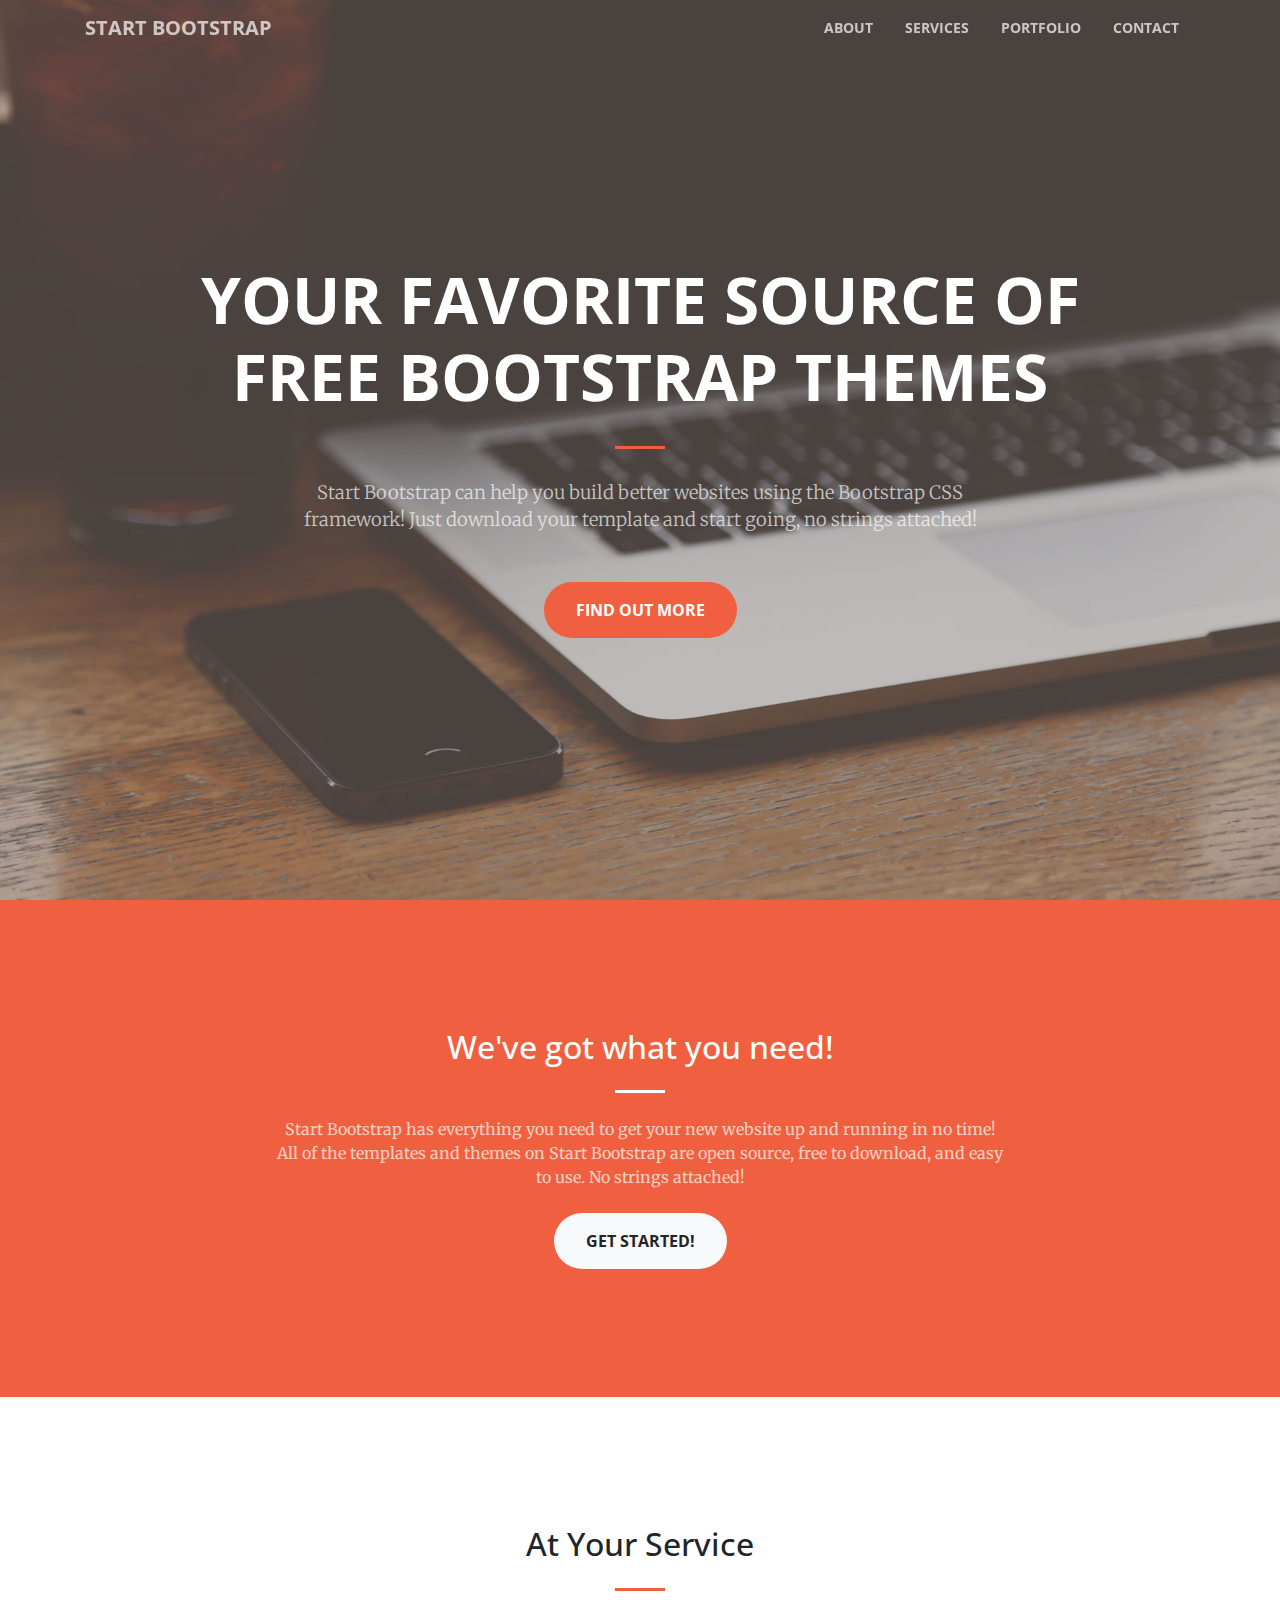
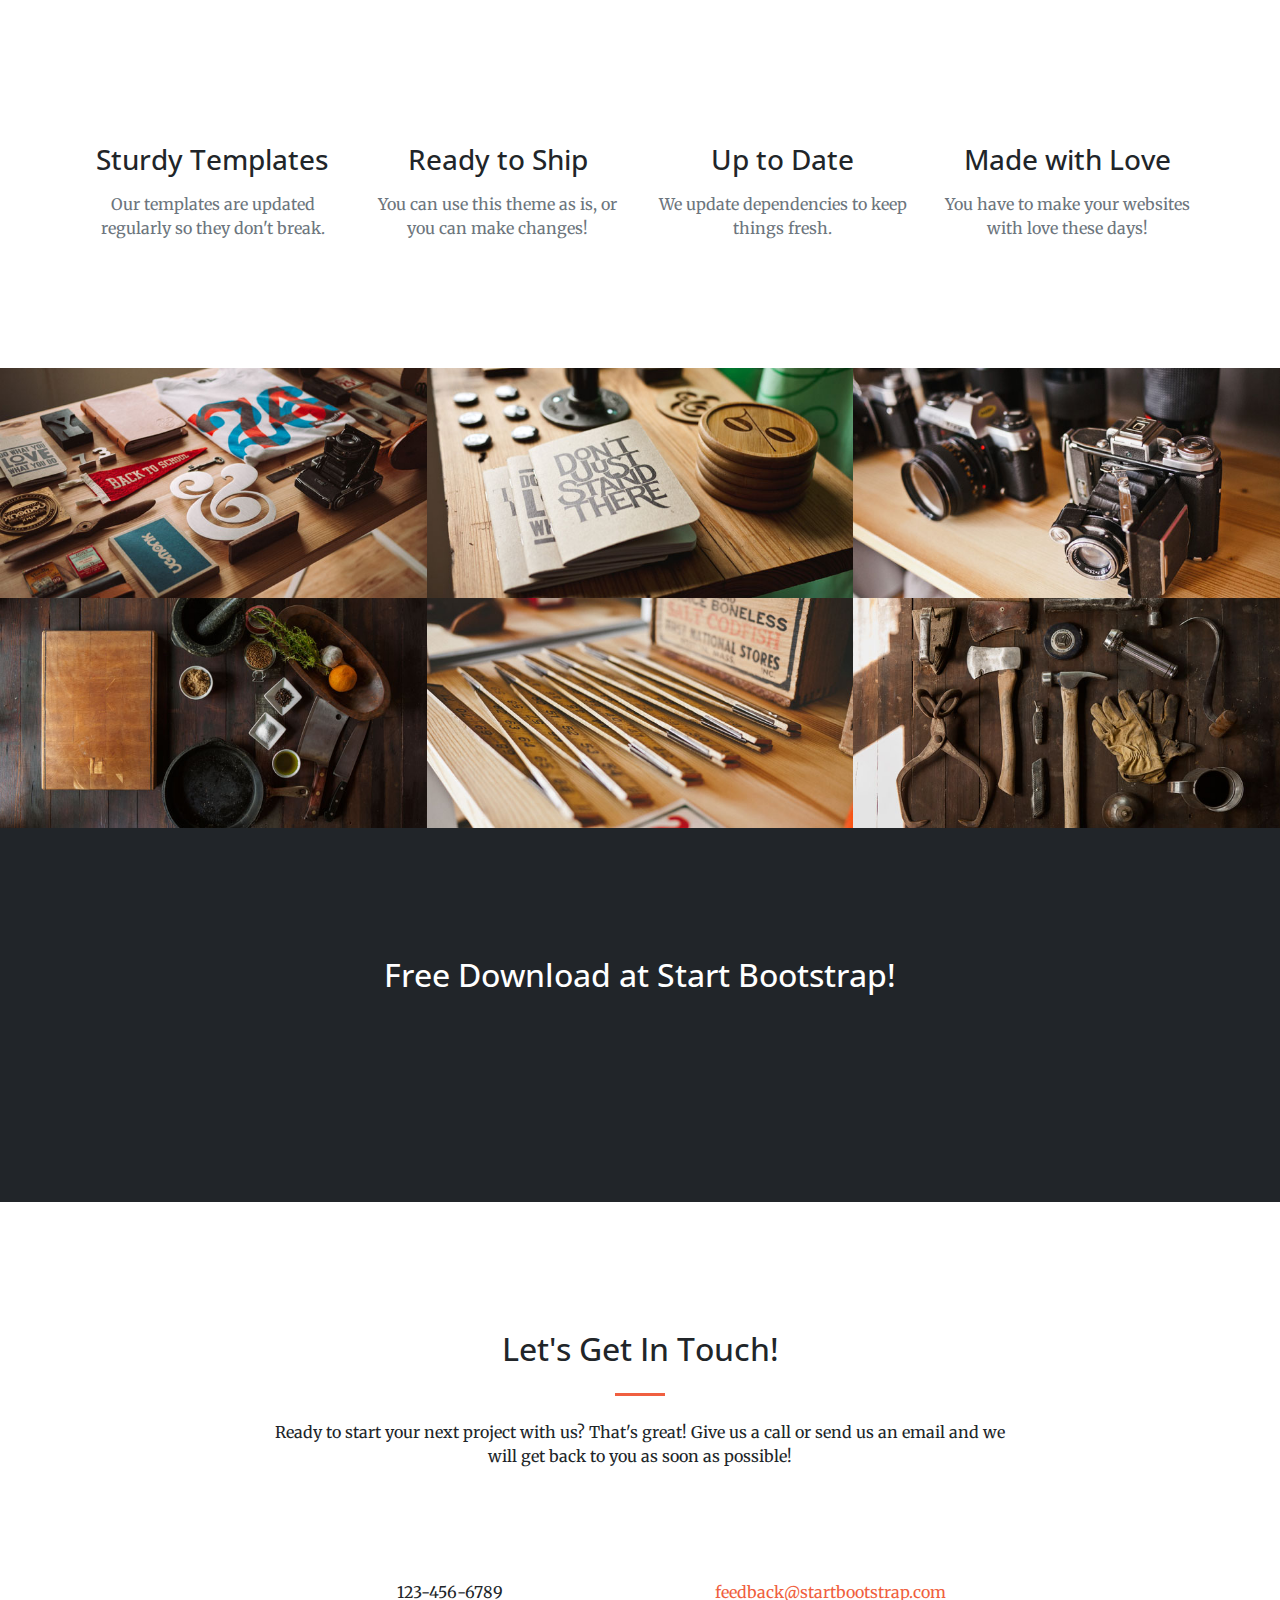
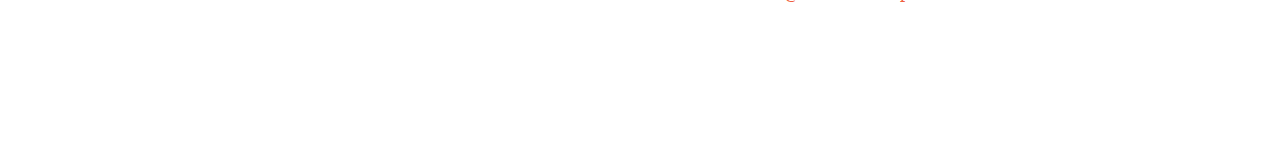
==== index.html @ 9583efac "initial site" ====
<!DOCTYPE html>
<html lang="en">

  <head>

    <meta charset="utf-8">
    <meta name="viewport" content="width=device-width, initial-scale=1, shrink-to-fit=no">
    <meta name="description" content="">
    <meta name="author" content="">

    <title>Creative - Start Bootstrap Theme</title>

    <!-- Bootstrap core CSS -->
    <link href="vendor/bootstrap/css/bootstrap.min.css" rel="stylesheet">

    <!-- Custom fonts for this template -->
    <link href="vendor/font-awesome/css/font-awesome.min.css" rel="stylesheet" type="text/css">
    <link href='https://fonts.googleapis.com/css?family=Open+Sans:300italic,400italic,600italic,700italic,800italic,400,300,600,700,800' rel='stylesheet' type='text/css'>
    <link href='https://fonts.googleapis.com/css?family=Merriweather:400,300,300italic,400italic,700,700italic,900,900italic' rel='stylesheet' type='text/css'>

    <!-- Plugin CSS -->
    <link href="vendor/magnific-popup/magnific-popup.css" rel="stylesheet">

    <!-- Custom styles for this template -->
    <link href="css/creative.min.css" rel="stylesheet">

  </head>

  <body id="page-top">

    <!-- Navigation -->
    <nav class="navbar navbar-expand-lg navbar-light fixed-top" id="mainNav">
      <div class="container">
        <a class="navbar-brand js-scroll-trigger" href="#page-top">Start Bootstrap</a>
        <button class="navbar-toggler navbar-toggler-right" type="button" data-toggle="collapse" data-target="#navbarResponsive" aria-controls="navbarResponsive" aria-expanded="false" aria-label="Toggle navigation">
          <span class="navbar-toggler-icon"></span>
        </button>
        <div class="collapse navbar-collapse" id="navbarResponsive">
          <ul class="navbar-nav ml-auto">
            <li class="nav-item">
              <a class="nav-link js-scroll-trigger" href="#about">About</a>
            </li>
            <li class="nav-item">
              <a class="nav-link js-scroll-trigger" href="#services">Services</a>
            </li>
            <li class="nav-item">
              <a class="nav-link js-scroll-trigger" href="#portfolio">Portfolio</a>
            </li>
            <li class="nav-item">
              <a class="nav-link js-scroll-trigger" href="#contact">Contact</a>
            </li>
          </ul>
        </div>
      </div>
    </nav>

    <header class="masthead text-center text-white d-flex">
      <div class="container my-auto">
        <div class="row">
          <div class="col-lg-10 mx-auto">
            <h1 class="text-uppercase">
              <strong>Your Favorite Source of Free Bootstrap Themes</strong>
            </h1>
            <hr>
          </div>
          <div class="col-lg-8 mx-auto">
            <p class="text-faded mb-5">Start Bootstrap can help you build better websites using the Bootstrap CSS framework! Just download your template and start going, no strings attached!</p>
            <a class="btn btn-primary btn-xl js-scroll-trigger" href="#about">Find Out More</a>
          </div>
        </div>
      </div>
    </header>

    <section class="bg-primary" id="about">
      <div class="container">
        <div class="row">
          <div class="col-lg-8 mx-auto text-center">
            <h2 class="section-heading text-white">We've got what you need!</h2>
            <hr class="light my-4">
            <p class="text-faded mb-4">Start Bootstrap has everything you need to get your new website up and running in no time! All of the templates and themes on Start Bootstrap are open source, free to download, and easy to use. No strings attached!</p>
            <a class="btn btn-light btn-xl js-scroll-trigger" href="#services">Get Started!</a>
          </div>
        </div>
      </div>
    </section>

    <section id="services">
      <div class="container">
        <div class="row">
          <div class="col-lg-12 text-center">
            <h2 class="section-heading">At Your Service</h2>
            <hr class="my-4">
          </div>
        </div>
      </div>
      <div class="container">
        <div class="row">
          <div class="col-lg-3 col-md-6 text-center">
            <div class="service-box mt-5 mx-auto">
              <i class="fa fa-4x fa-diamond text-primary mb-3 sr-icons"></i>
              <h3 class="mb-3">Sturdy Templates</h3>
              <p class="text-muted mb-0">Our templates are updated regularly so they don't break.</p>
            </div>
          </div>
          <div class="col-lg-3 col-md-6 text-center">
            <div class="service-box mt-5 mx-auto">
              <i class="fa fa-4x fa-paper-plane text-primary mb-3 sr-icons"></i>
              <h3 class="mb-3">Ready to Ship</h3>
              <p class="text-muted mb-0">You can use this theme as is, or you can make changes!</p>
            </div>
          </div>
          <div class="col-lg-3 col-md-6 text-center">
            <div class="service-box mt-5 mx-auto">
              <i class="fa fa-4x fa-newspaper-o text-primary mb-3 sr-icons"></i>
              <h3 class="mb-3">Up to Date</h3>
              <p class="text-muted mb-0">We update dependencies to keep things fresh.</p>
            </div>
          </div>
          <div class="col-lg-3 col-md-6 text-center">
            <div class="service-box mt-5 mx-auto">
              <i class="fa fa-4x fa-heart text-primary mb-3 sr-icons"></i>
              <h3 class="mb-3">Made with Love</h3>
              <p class="text-muted mb-0">You have to make your websites with love these days!</p>
            </div>
          </div>
        </div>
      </div>
    </section>

    <section class="p-0" id="portfolio">
      <div class="container-fluid p-0">
        <div class="row no-gutters popup-gallery">
          <div class="col-lg-4 col-sm-6">
            <a class="portfolio-box" href="img/portfolio/fullsize/1.jpg">
              <img class="img-fluid" src="img/portfolio/thumbnails/1.jpg" alt="">
              <div class="portfolio-box-caption">
                <div class="portfolio-box-caption-content">
                  <div class="project-category text-faded">
                    Category
                  </div>
                  <div class="project-name">
                    Project Name
                  </div>
                </div>
              </div>
            </a>
          </div>
          <div class="col-lg-4 col-sm-6">
            <a class="portfolio-box" href="img/portfolio/fullsize/2.jpg">
              <img class="img-fluid" src="img/portfolio/thumbnails/2.jpg" alt="">
              <div class="portfolio-box-caption">
                <div class="portfolio-box-caption-content">
                  <div class="project-category text-faded">
                    Category
                  </div>
                  <div class="project-name">
                    Project Name
                  </div>
                </div>
              </div>
            </a>
          </div>
          <div class="col-lg-4 col-sm-6">
            <a class="portfolio-box" href="img/portfolio/fullsize/3.jpg">
              <img class="img-fluid" src="img/portfolio/thumbnails/3.jpg" alt="">
              <div class="portfolio-box-caption">
                <div class="portfolio-box-caption-content">
                  <div class="project-category text-faded">
                    Category
                  </div>
                  <div class="project-name">
                    Project Name
                  </div>
                </div>
              </div>
            </a>
          </div>
          <div class="col-lg-4 col-sm-6">
            <a class="portfolio-box" href="img/portfolio/fullsize/4.jpg">
              <img class="img-fluid" src="img/portfolio/thumbnails/4.jpg" alt="">
              <div class="portfolio-box-caption">
                <div class="portfolio-box-caption-content">
                  <div class="project-category text-faded">
                    Category
                  </div>
                  <div class="project-name">
                    Project Name
                  </div>
                </div>
              </div>
            </a>
          </div>
          <div class="col-lg-4 col-sm-6">
            <a class="portfolio-box" href="img/portfolio/fullsize/5.jpg">
              <img class="img-fluid" src="img/portfolio/thumbnails/5.jpg" alt="">
              <div class="portfolio-box-caption">
                <div class="portfolio-box-caption-content">
                  <div class="project-category text-faded">
                    Category
                  </div>
                  <div class="project-name">
                    Project Name
                  </div>
                </div>
              </div>
            </a>
          </div>
          <div class="col-lg-4 col-sm-6">
            <a class="portfolio-box" href="img/portfolio/fullsize/6.jpg">
              <img class="img-fluid" src="img/portfolio/thumbnails/6.jpg" alt="">
              <div class="portfolio-box-caption">
                <div class="portfolio-box-caption-content">
                  <div class="project-category text-faded">
                    Category
                  </div>
                  <div class="project-name">
                    Project Name
                  </div>
                </div>
              </div>
            </a>
          </div>
        </div>
      </div>
    </section>

    <section class="bg-dark text-white">
      <div class="container text-center">
        <h2 class="mb-4">Free Download at Start Bootstrap!</h2>
        <a class="btn btn-light btn-xl sr-button" href="http://startbootstrap.com/template-overviews/creative/">Download Now!</a>
      </div>
    </section>

    <section id="contact">
      <div class="container">
        <div class="row">
          <div class="col-lg-8 mx-auto text-center">
            <h2 class="section-heading">Let's Get In Touch!</h2>
            <hr class="my-4">
            <p class="mb-5">Ready to start your next project with us? That's great! Give us a call or send us an email and we will get back to you as soon as possible!</p>
          </div>
        </div>
        <div class="row">
          <div class="col-lg-4 ml-auto text-center">
            <i class="fa fa-phone fa-3x mb-3 sr-contact"></i>
            <p>123-456-6789</p>
          </div>
          <div class="col-lg-4 mr-auto text-center">
            <i class="fa fa-envelope-o fa-3x mb-3 sr-contact"></i>
            <p>
              <a href="mailto:your-email@your-domain.com">feedback@startbootstrap.com</a>
            </p>
          </div>
        </div>
      </div>
    </section>

    <!-- Bootstrap core JavaScript -->
    <script src="vendor/jquery/jquery.min.js"></script>
    <script src="vendor/bootstrap/js/bootstrap.bundle.min.js"></script>

    <!-- Plugin JavaScript -->
    <script src="vendor/jquery-easing/jquery.easing.min.js"></script>
    <script src="vendor/scrollreveal/scrollreveal.min.js"></script>
    <script src="vendor/magnific-popup/jquery.magnific-popup.min.js"></script>

    <!-- Custom scripts for this template -->
    <script src="js/creative.min.js"></script>

  </body>

</html>
---- css/creative.min.css ----
body,html{width:100%;height:100%}body{font-family:Merriweather,'Helvetica Neue',Arial,sans-serif}hr{max-width:50px;border-width:3px;border-color:#f05f40}hr.light{border-color:#fff}a{color:#f05f40;-webkit-transition:all .2s;-moz-transition:all .2s;transition:all .2s}a:hover{color:#f05f40}h1,h2,h3,h4,h5,h6{font-family:'Open Sans','Helvetica Neue',Arial,sans-serif}.bg-primary{background-color:#f05f40!important}.bg-dark{background-color:#212529!important}.text-faded{color:rgba(255,255,255,.7)}section{padding:8rem 0}.section-heading{margin-top:0}::-moz-selection{color:#fff;background:#212529;text-shadow:none}::selection{color:#fff;background:#212529;text-shadow:none}img::selection{color:#fff;background:0 0}img::-moz-selection{color:#fff;background:0 0}#mainNav{border-bottom:1px solid rgba(33,37,41,.1);background-color:#fff;font-family:'Open Sans','Helvetica Neue',Arial,sans-serif;-webkit-transition:all .2s;-moz-transition:all .2s;transition:all .2s}#mainNav .navbar-brand{font-weight:700;text-transform:uppercase;color:#f05f40;font-family:'Open Sans','Helvetica Neue',Arial,sans-serif}#mainNav .navbar-brand:focus,#mainNav .navbar-brand:hover{color:#f05f40}#mainNav .navbar-nav>li.nav-item>a.nav-link,#mainNav .navbar-nav>li.nav-item>a.nav-link:focus{font-size:.9rem;font-weight:700;text-transform:uppercase;color:#212529}#mainNav .navbar-nav>li.nav-item>a.nav-link:focus:hover,#mainNav .navbar-nav>li.nav-item>a.nav-link:hover{color:#f05f40}#mainNav .navbar-nav>li.nav-item>a.nav-link.active,#mainNav .navbar-nav>li.nav-item>a.nav-link:focus.active{color:#f05f40!important;background-color:transparent}#mainNav .navbar-nav>li.nav-item>a.nav-link.active:hover,#mainNav .navbar-nav>li.nav-item>a.nav-link:focus.active:hover{background-color:transparent}@media (min-width:992px){#mainNav{border-color:transparent;background-color:transparent}#mainNav .navbar-brand{color:rgba(255,255,255,.7)}#mainNav .navbar-brand:focus,#mainNav .navbar-brand:hover{color:#fff}#mainNav .navbar-nav>li.nav-item>a.nav-link{padding:.5rem 1rem}#mainNav .navbar-nav>li.nav-item>a.nav-link,#mainNav .navbar-nav>li.nav-item>a.nav-link:focus{color:rgba(255,255,255,.7)}#mainNav .navbar-nav>li.nav-item>a.nav-link:focus:hover,#mainNav .navbar-nav>li.nav-item>a.nav-link:hover{color:#fff}#mainNav.navbar-shrink{border-bottom:1px solid rgba(33,37,41,.1);background-color:#fff}#mainNav.navbar-shrink .navbar-brand{color:#f05f40}#mainNav.navbar-shrink .navbar-brand:focus,#mainNav.navbar-shrink .navbar-brand:hover{color:#f05f40}#mainNav.navbar-shrink .navbar-nav>li.nav-item>a.nav-link,#mainNav.navbar-shrink .navbar-nav>li.nav-item>a.nav-link:focus{color:#212529}#mainNav.navbar-shrink .navbar-nav>li.nav-item>a.nav-link:focus:hover,#mainNav.navbar-shrink .navbar-nav>li.nav-item>a.nav-link:hover{color:#f05f40}}header.masthead{padding-top:10rem;padding-bottom:calc(10rem - 56px);background-image:url(../img/header.jpg);background-position:center center;-webkit-background-size:cover;-moz-background-size:cover;-o-background-size:cover;background-size:cover}header.masthead hr{margin-top:30px;margin-bottom:30px}header.masthead h1{font-size:2rem}header.masthead p{font-weight:300}@media (min-width:768px){header.masthead p{font-size:1.15rem}}@media (min-width:992px){header.masthead{height:100vh;min-height:650px;padding-top:0;padding-bottom:0}header.masthead h1{font-size:3rem}}@media (min-width:1200px){header.masthead h1{font-size:4rem}}.service-box{max-width:400px}.portfolio-box{position:relative;display:block;max-width:650px;margin:0 auto}.portfolio-box .portfolio-box-caption{position:absolute;bottom:0;display:block;width:100%;height:100%;text-align:center;opacity:0;color:#fff;background:rgba(240,95,64,.9);-webkit-transition:all .2s;-moz-transition:all .2s;transition:all .2s}.portfolio-box .portfolio-box-caption .portfolio-box-caption-content{position:absolute;top:50%;width:100%;transform:translateY(-50%);text-align:center}.portfolio-box .portfolio-box-caption .portfolio-box-caption-content .project-category,.portfolio-box .portfolio-box-caption .portfolio-box-caption-content .project-name{padding:0 15px;font-family:'Open Sans','Helvetica Neue',Arial,sans-serif}.portfolio-box .portfolio-box-caption .portfolio-box-caption-content .project-category{font-size:14px;font-weight:600;text-transform:uppercase}.portfolio-box .portfolio-box-caption .portfolio-box-caption-content .project-name{font-size:18px}.portfolio-box:hover .portfolio-box-caption{opacity:1}.portfolio-box:focus{outline:0}@media (min-width:768px){.portfolio-box .portfolio-box-caption .portfolio-box-caption-content .project-category{font-size:16px}.portfolio-box .portfolio-box-caption .portfolio-box-caption-content .project-name{font-size:22px}}.text-primary{color:#f05f40!important}.btn{font-weight:700;text-transform:uppercase;border:none;border-radius:300px;font-family:'Open Sans','Helvetica Neue',Arial,sans-serif}.btn-xl{padding:1rem 2rem}.btn-primary{background-color:#f05f40;border-color:#f05f40}.btn-primary:active,.btn-primary:focus,.btn-primary:hover{color:#fff;background-color:#ee4b28!important}.btn-primary:active,.btn-primary:focus{box-shadow:0 0 0 .2rem rgba(240,95,64,.5)!important}
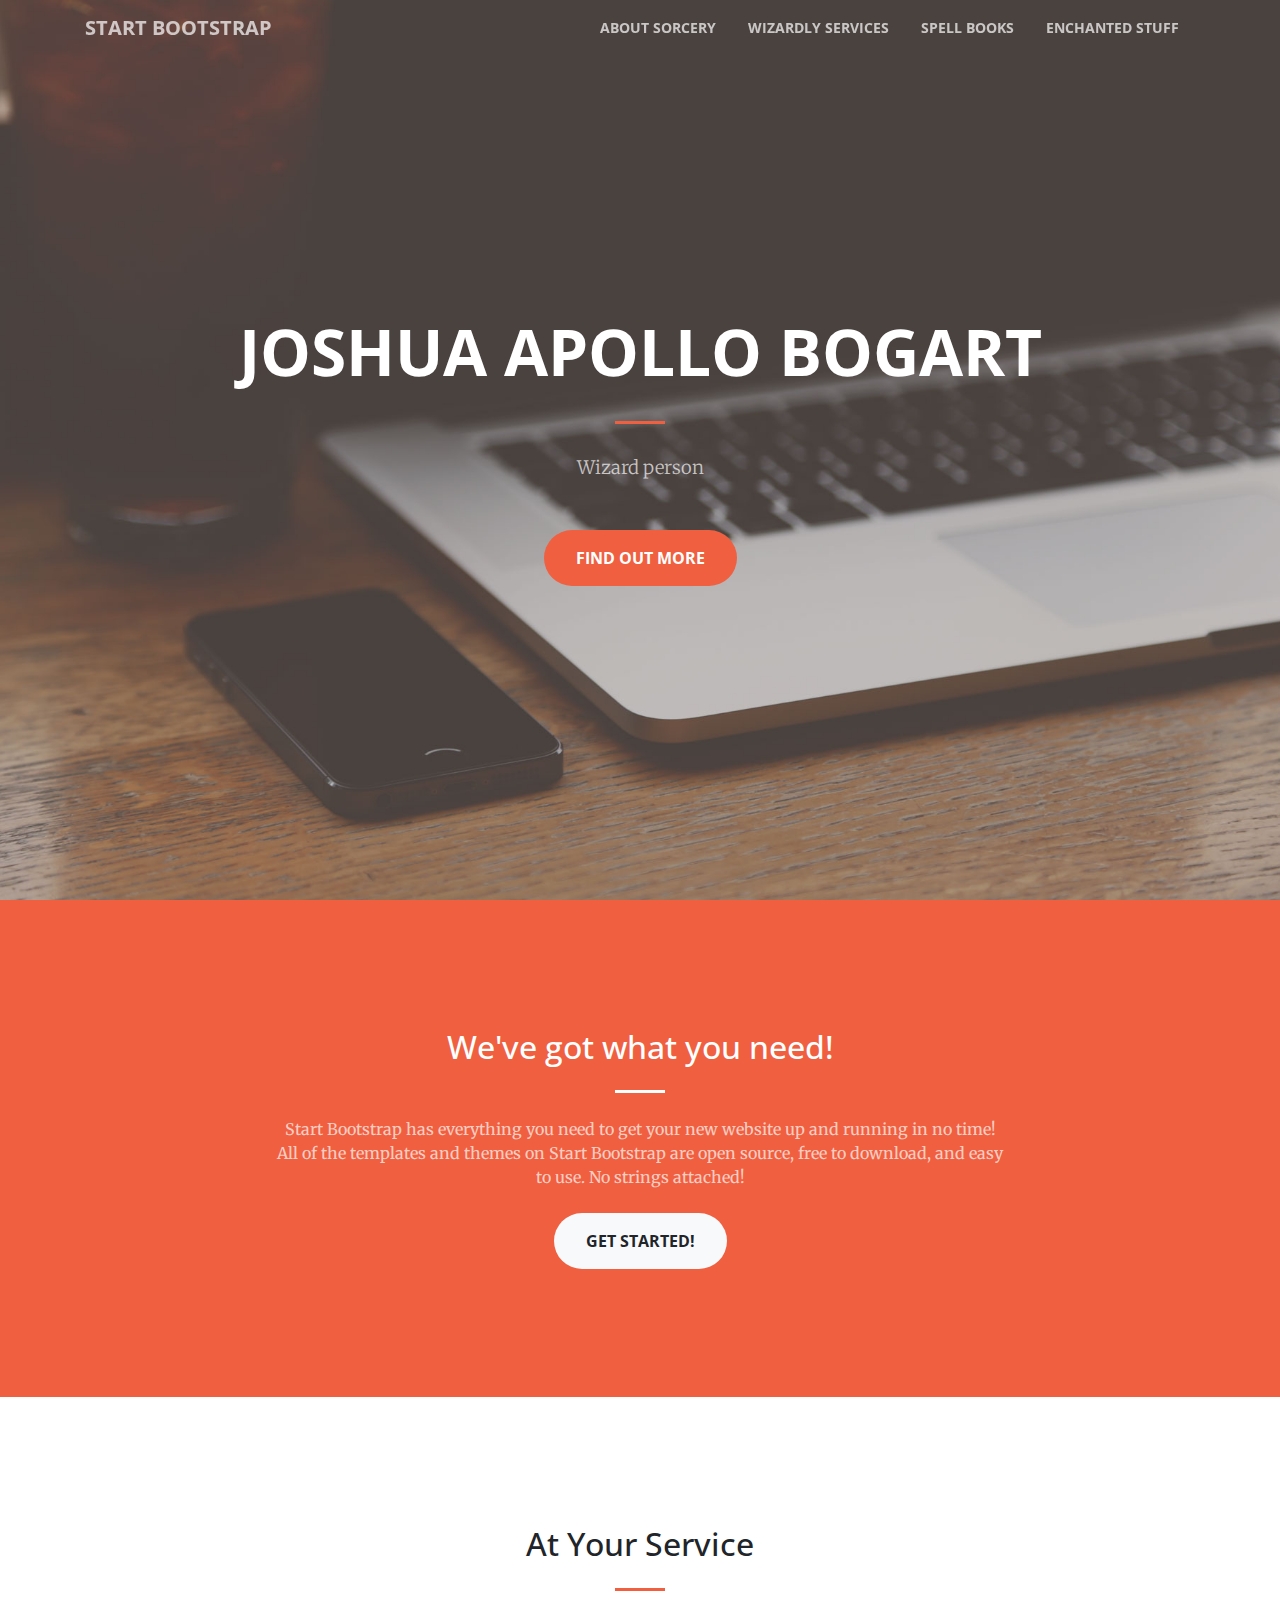
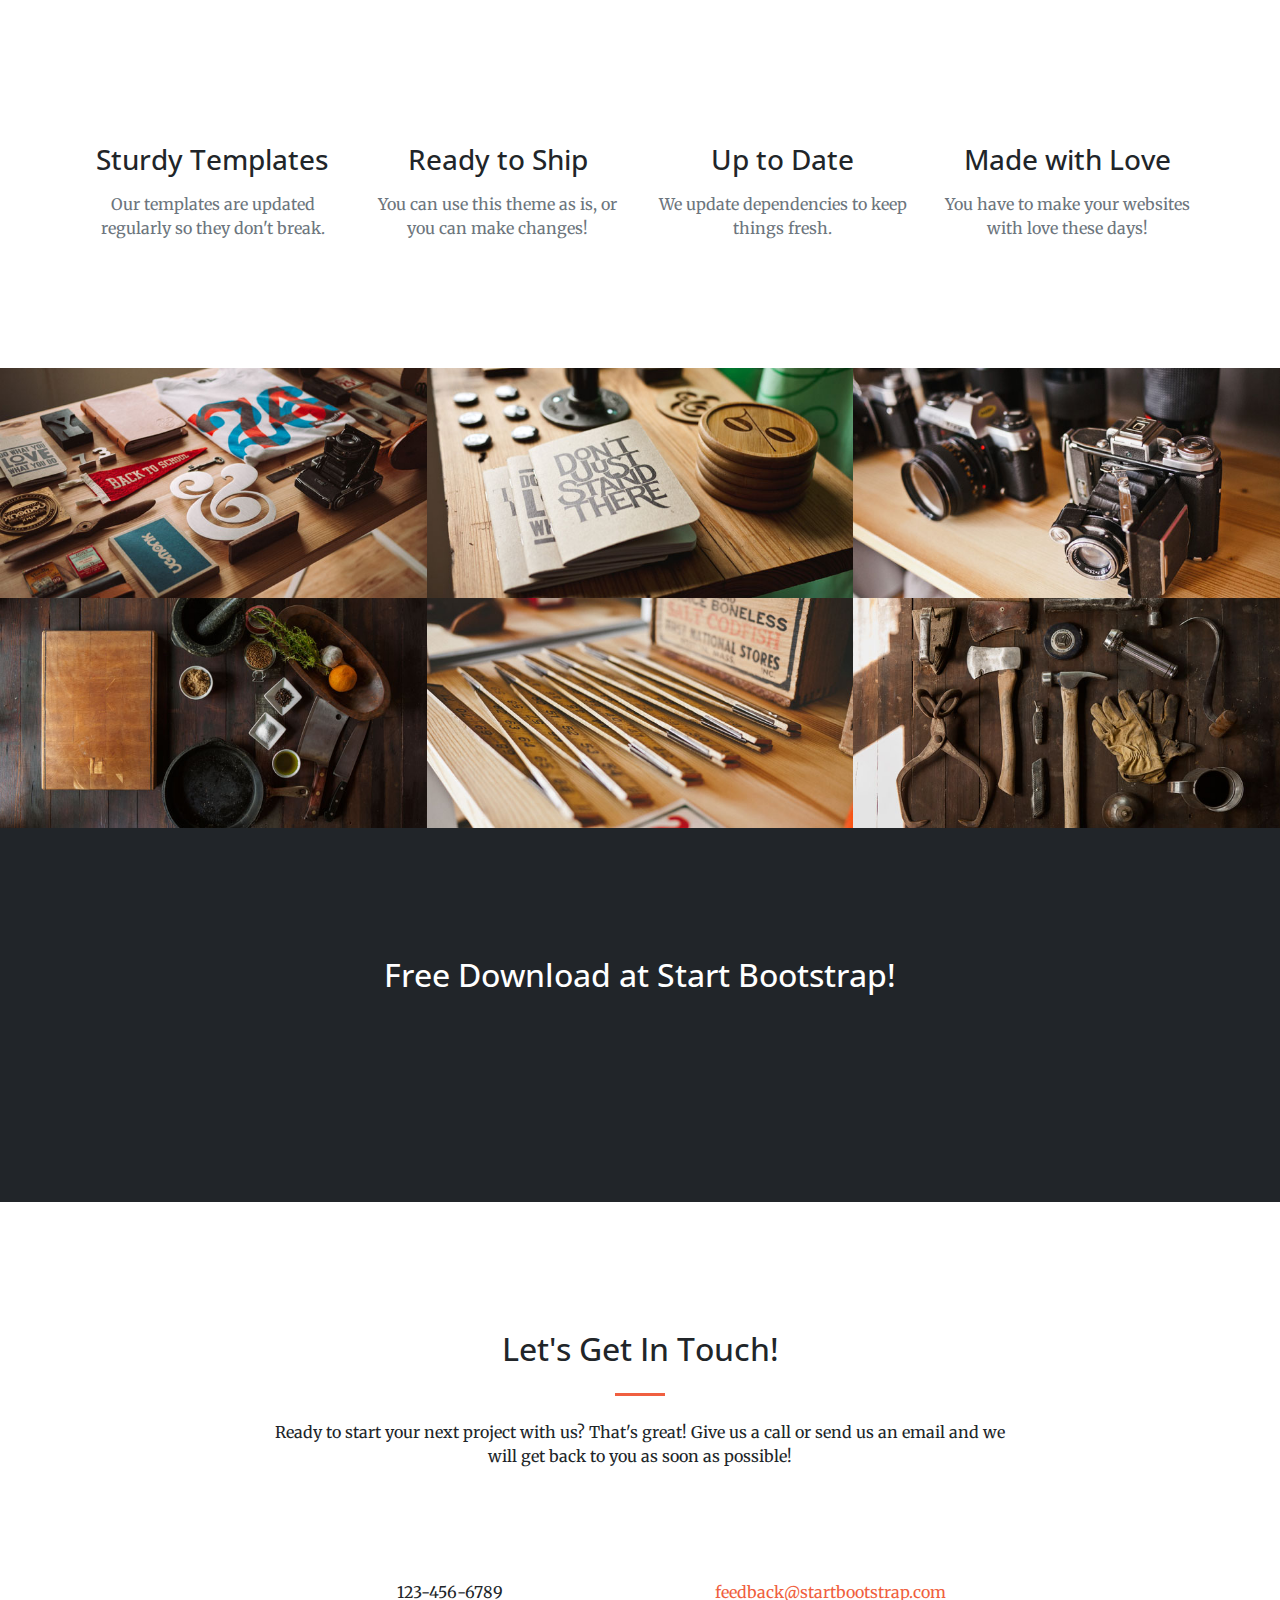
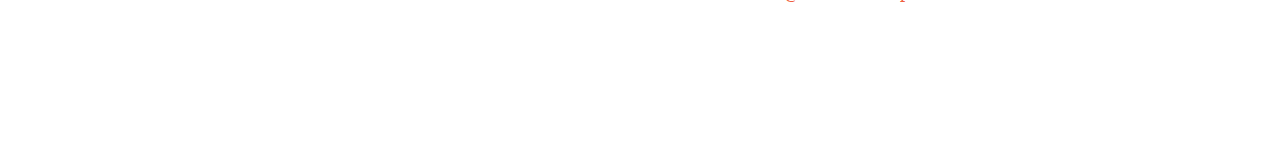
==== commit cc644cb9: "r2" ====
--- a/index.html
+++ b/index.html
@@ -38,16 +38,16 @@
         <div class="collapse navbar-collapse" id="navbarResponsive">
           <ul class="navbar-nav ml-auto">
             <li class="nav-item">
-              <a class="nav-link js-scroll-trigger" href="#about">About</a>
-            </li>
-            <li class="nav-item">
-              <a class="nav-link js-scroll-trigger" href="#services">Services</a>
-            </li>
-            <li class="nav-item">
-              <a class="nav-link js-scroll-trigger" href="#portfolio">Portfolio</a>
-            </li>
-            <li class="nav-item">
-              <a class="nav-link js-scroll-trigger" href="#contact">Contact</a>
+              <a class="nav-link js-scroll-trigger" href="#about">About Sorcery</a>
+            </li>
+            <li class="nav-item">
+              <a class="nav-link js-scroll-trigger" href="#services">Wizardly Services</a>
+            </li>
+            <li class="nav-item">
+              <a class="nav-link js-scroll-trigger" href="#portfolio">Spell Books</a>
+            </li>
+            <li class="nav-item">
+              <a class="nav-link js-scroll-trigger" href="#contact">Enchanted Stuff</a>
             </li>
           </ul>
         </div>
@@ -59,12 +59,12 @@
         <div class="row">
           <div class="col-lg-10 mx-auto">
             <h1 class="text-uppercase">
-              <strong>Your Favorite Source of Free Bootstrap Themes</strong>
+              <strong>JOSHUA APOLLO BOGART</strong>
             </h1>
             <hr>
           </div>
           <div class="col-lg-8 mx-auto">
-            <p class="text-faded mb-5">Start Bootstrap can help you build better websites using the Bootstrap CSS framework! Just download your template and start going, no strings attached!</p>
+            <p class="text-faded mb-5"> Wizard person</p>
             <a class="btn btn-primary btn-xl js-scroll-trigger" href="#about">Find Out More</a>
           </div>
         </div>
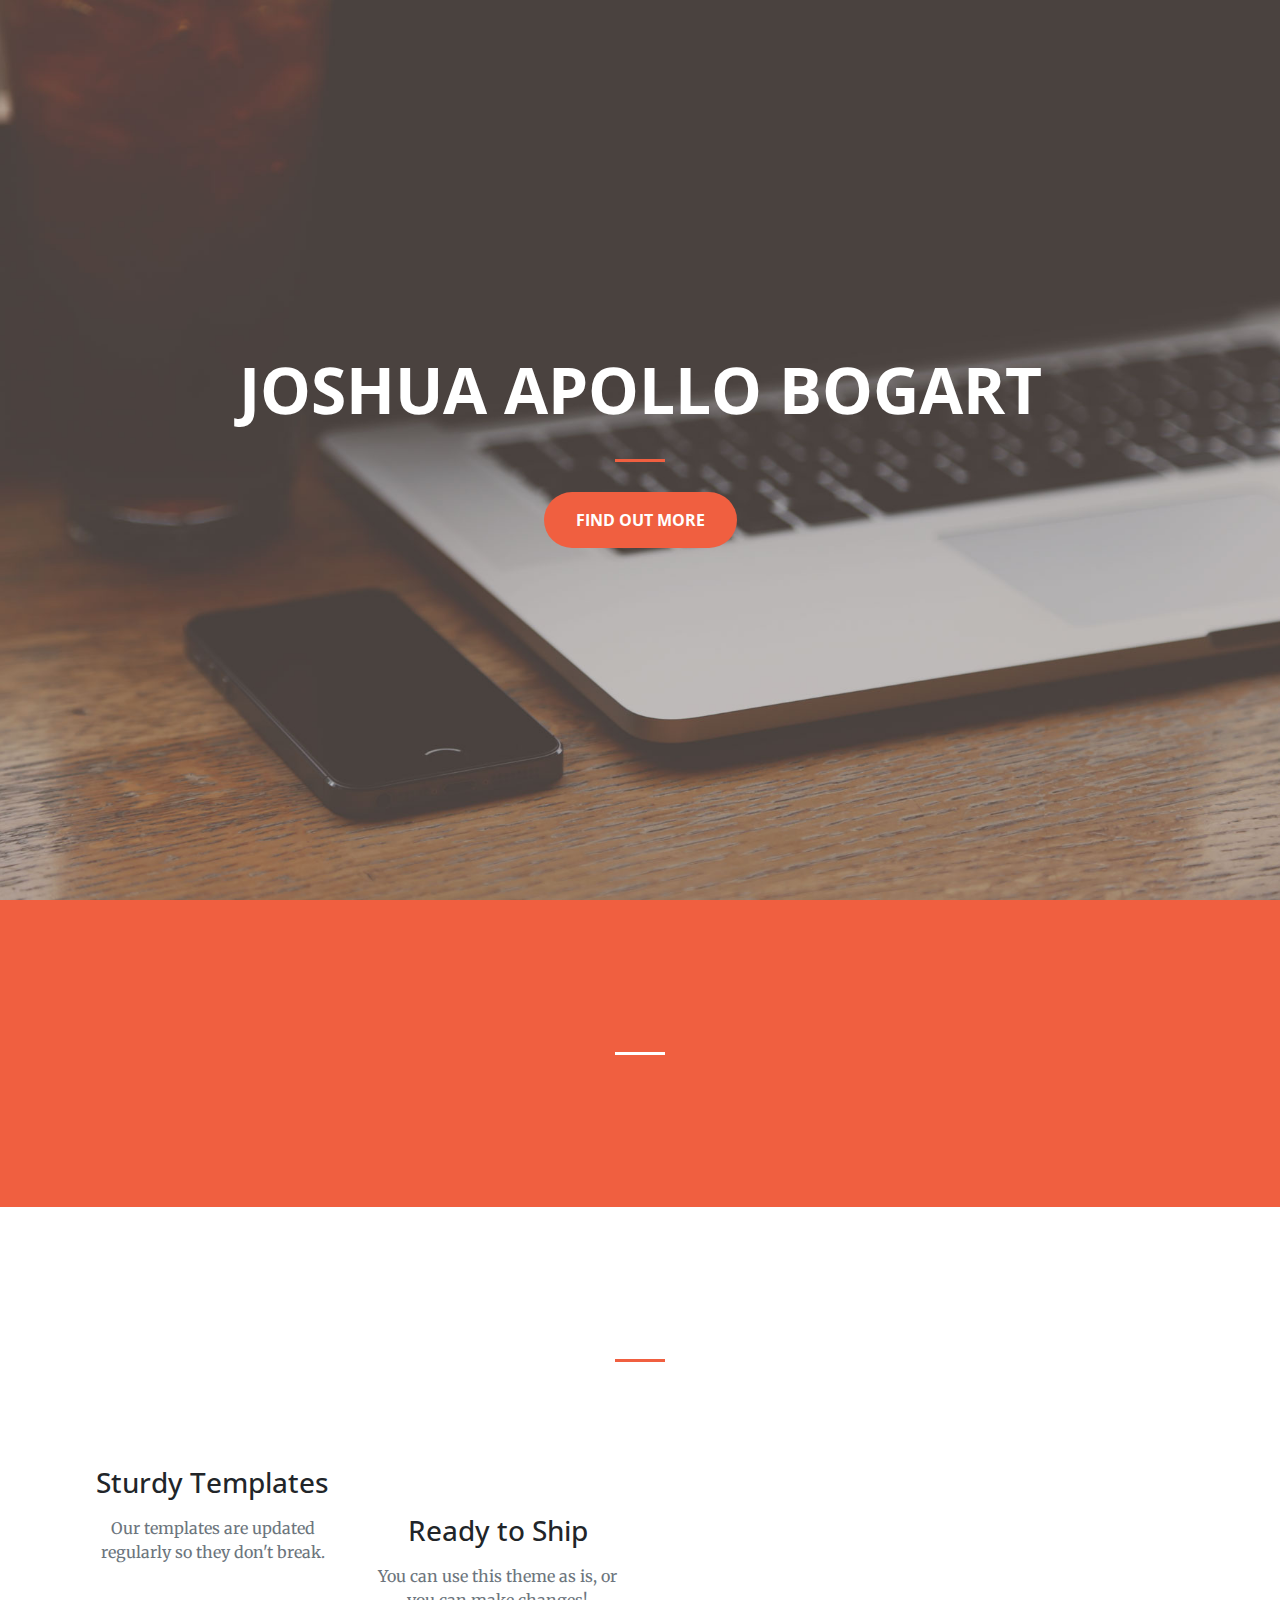
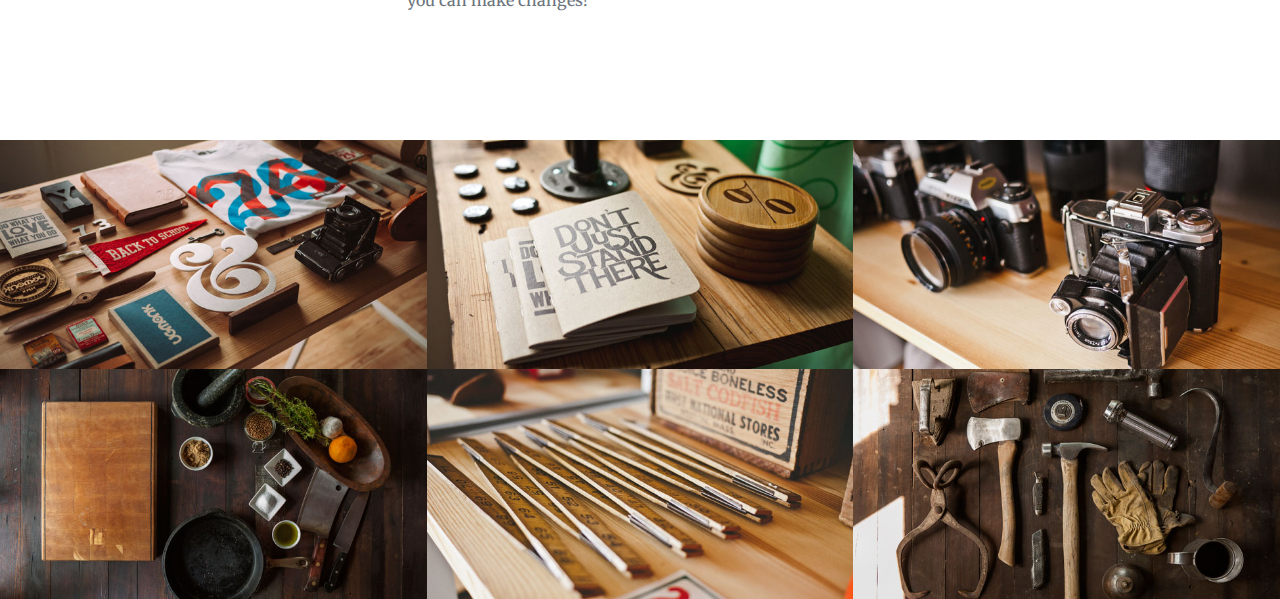
==== commit 5e6708fe: "ed1" ====
--- a/index.html
+++ b/index.html
@@ -31,23 +31,18 @@
     <!-- Navigation -->
     <nav class="navbar navbar-expand-lg navbar-light fixed-top" id="mainNav">
       <div class="container">
-        <a class="navbar-brand js-scroll-trigger" href="#page-top">Start Bootstrap</a>
         <button class="navbar-toggler navbar-toggler-right" type="button" data-toggle="collapse" data-target="#navbarResponsive" aria-controls="navbarResponsive" aria-expanded="false" aria-label="Toggle navigation">
           <span class="navbar-toggler-icon"></span>
         </button>
         <div class="collapse navbar-collapse" id="navbarResponsive">
           <ul class="navbar-nav ml-auto">
             <li class="nav-item">
-              <a class="nav-link js-scroll-trigger" href="#about">About Sorcery</a>
-            </li>
-            <li class="nav-item">
-              <a class="nav-link js-scroll-trigger" href="#services">Wizardly Services</a>
-            </li>
-            <li class="nav-item">
-              <a class="nav-link js-scroll-trigger" href="#portfolio">Spell Books</a>
-            </li>
-            <li class="nav-item">
-              <a class="nav-link js-scroll-trigger" href="#contact">Enchanted Stuff</a>
+            </li>
+            <li class="nav-item">
+            </li>
+            <li class="nav-item">
+            </li>
+            <li class="nav-item">
             </li>
           </ul>
         </div>
@@ -64,7 +59,6 @@
             <hr>
           </div>
           <div class="col-lg-8 mx-auto">
-            <p class="text-faded mb-5"> Wizard person</p>
             <a class="btn btn-primary btn-xl js-scroll-trigger" href="#about">Find Out More</a>
           </div>
         </div>
@@ -75,10 +69,7 @@
       <div class="container">
         <div class="row">
           <div class="col-lg-8 mx-auto text-center">
-            <h2 class="section-heading text-white">We've got what you need!</h2>
             <hr class="light my-4">
-            <p class="text-faded mb-4">Start Bootstrap has everything you need to get your new website up and running in no time! All of the templates and themes on Start Bootstrap are open source, free to download, and easy to use. No strings attached!</p>
-            <a class="btn btn-light btn-xl js-scroll-trigger" href="#services">Get Started!</a>
           </div>
         </div>
       </div>
@@ -88,7 +79,6 @@
       <div class="container">
         <div class="row">
           <div class="col-lg-12 text-center">
-            <h2 class="section-heading">At Your Service</h2>
             <hr class="my-4">
           </div>
         </div>
@@ -96,11 +86,9 @@
       <div class="container">
         <div class="row">
           <div class="col-lg-3 col-md-6 text-center">
-            <div class="service-box mt-5 mx-auto">
               <i class="fa fa-4x fa-diamond text-primary mb-3 sr-icons"></i>
               <h3 class="mb-3">Sturdy Templates</h3>
               <p class="text-muted mb-0">Our templates are updated regularly so they don't break.</p>
-            </div>
           </div>
           <div class="col-lg-3 col-md-6 text-center">
             <div class="service-box mt-5 mx-auto">
@@ -112,15 +100,11 @@
           <div class="col-lg-3 col-md-6 text-center">
             <div class="service-box mt-5 mx-auto">
               <i class="fa fa-4x fa-newspaper-o text-primary mb-3 sr-icons"></i>
-              <h3 class="mb-3">Up to Date</h3>
-              <p class="text-muted mb-0">We update dependencies to keep things fresh.</p>
             </div>
           </div>
           <div class="col-lg-3 col-md-6 text-center">
             <div class="service-box mt-5 mx-auto">
               <i class="fa fa-4x fa-heart text-primary mb-3 sr-icons"></i>
-              <h3 class="mb-3">Made with Love</h3>
-              <p class="text-muted mb-0">You have to make your websites with love these days!</p>
             </div>
           </div>
         </div>
@@ -136,10 +120,8 @@
               <div class="portfolio-box-caption">
                 <div class="portfolio-box-caption-content">
                   <div class="project-category text-faded">
-                    Category
-                  </div>
-                  <div class="project-name">
-                    Project Name
+                  </div>
+                  <div class="project-name">
                   </div>
                 </div>
               </div>
@@ -151,10 +133,10 @@
               <div class="portfolio-box-caption">
                 <div class="portfolio-box-caption-content">
                   <div class="project-category text-faded">
-                    Category
-                  </div>
-                  <div class="project-name">
-                    Project Name
+                    GIS PROJECTS
+                  </div>
+                  <div class="project-name">
+                    P1
                   </div>
                 </div>
               </div>
@@ -166,10 +148,10 @@
               <div class="portfolio-box-caption">
                 <div class="portfolio-box-caption-content">
                   <div class="project-category text-faded">
-                    Category
-                  </div>
-                  <div class="project-name">
-                    Project Name
+                    GIS PROJECTS
+                  </div>
+                  <div class="project-name">
+                    P2
                   </div>
                 </div>
               </div>
@@ -181,10 +163,10 @@
               <div class="portfolio-box-caption">
                 <div class="portfolio-box-caption-content">
                   <div class="project-category text-faded">
-                    Category
-                  </div>
-                  <div class="project-name">
-                    Project Name
+                    GIS PROJECTS
+                  </div>
+                  <div class="project-name">
+                    P3
                   </div>
                 </div>
               </div>
@@ -196,10 +178,10 @@
               <div class="portfolio-box-caption">
                 <div class="portfolio-box-caption-content">
                   <div class="project-category text-faded">
-                    Category
-                  </div>
-                  <div class="project-name">
-                    Project Name
+                    GIS PROJECTS
+                  </div>
+                  <div class="project-name">
+                    P4
                   </div>
                 </div>
               </div>
@@ -211,10 +193,10 @@
               <div class="portfolio-box-caption">
                 <div class="portfolio-box-caption-content">
                   <div class="project-category text-faded">
-                    Category
-                  </div>
-                  <div class="project-name">
-                    Project Name
+                    GIS PROJECTS
+                  </div>
+                  <div class="project-name">
+                    P5
                   </div>
                 </div>
               </div>
@@ -224,14 +206,14 @@
       </div>
     </section>
 
-    <section class="bg-dark text-white">
+    <!--section class="bg-dark text-white">
       <div class="container text-center">
         <h2 class="mb-4">Free Download at Start Bootstrap!</h2>
         <a class="btn btn-light btn-xl sr-button" href="http://startbootstrap.com/template-overviews/creative/">Download Now!</a>
       </div>
-    </section>
-
-    <section id="contact">
+    </section-->
+
+    <!--section id="contact">
       <div class="container">
         <div class="row">
           <div class="col-lg-8 mx-auto text-center">
@@ -253,7 +235,7 @@
           </div>
         </div>
       </div>
-    </section>
+    </section-->
 
     <!-- Bootstrap core JavaScript -->
     <script src="vendor/jquery/jquery.min.js"></script>
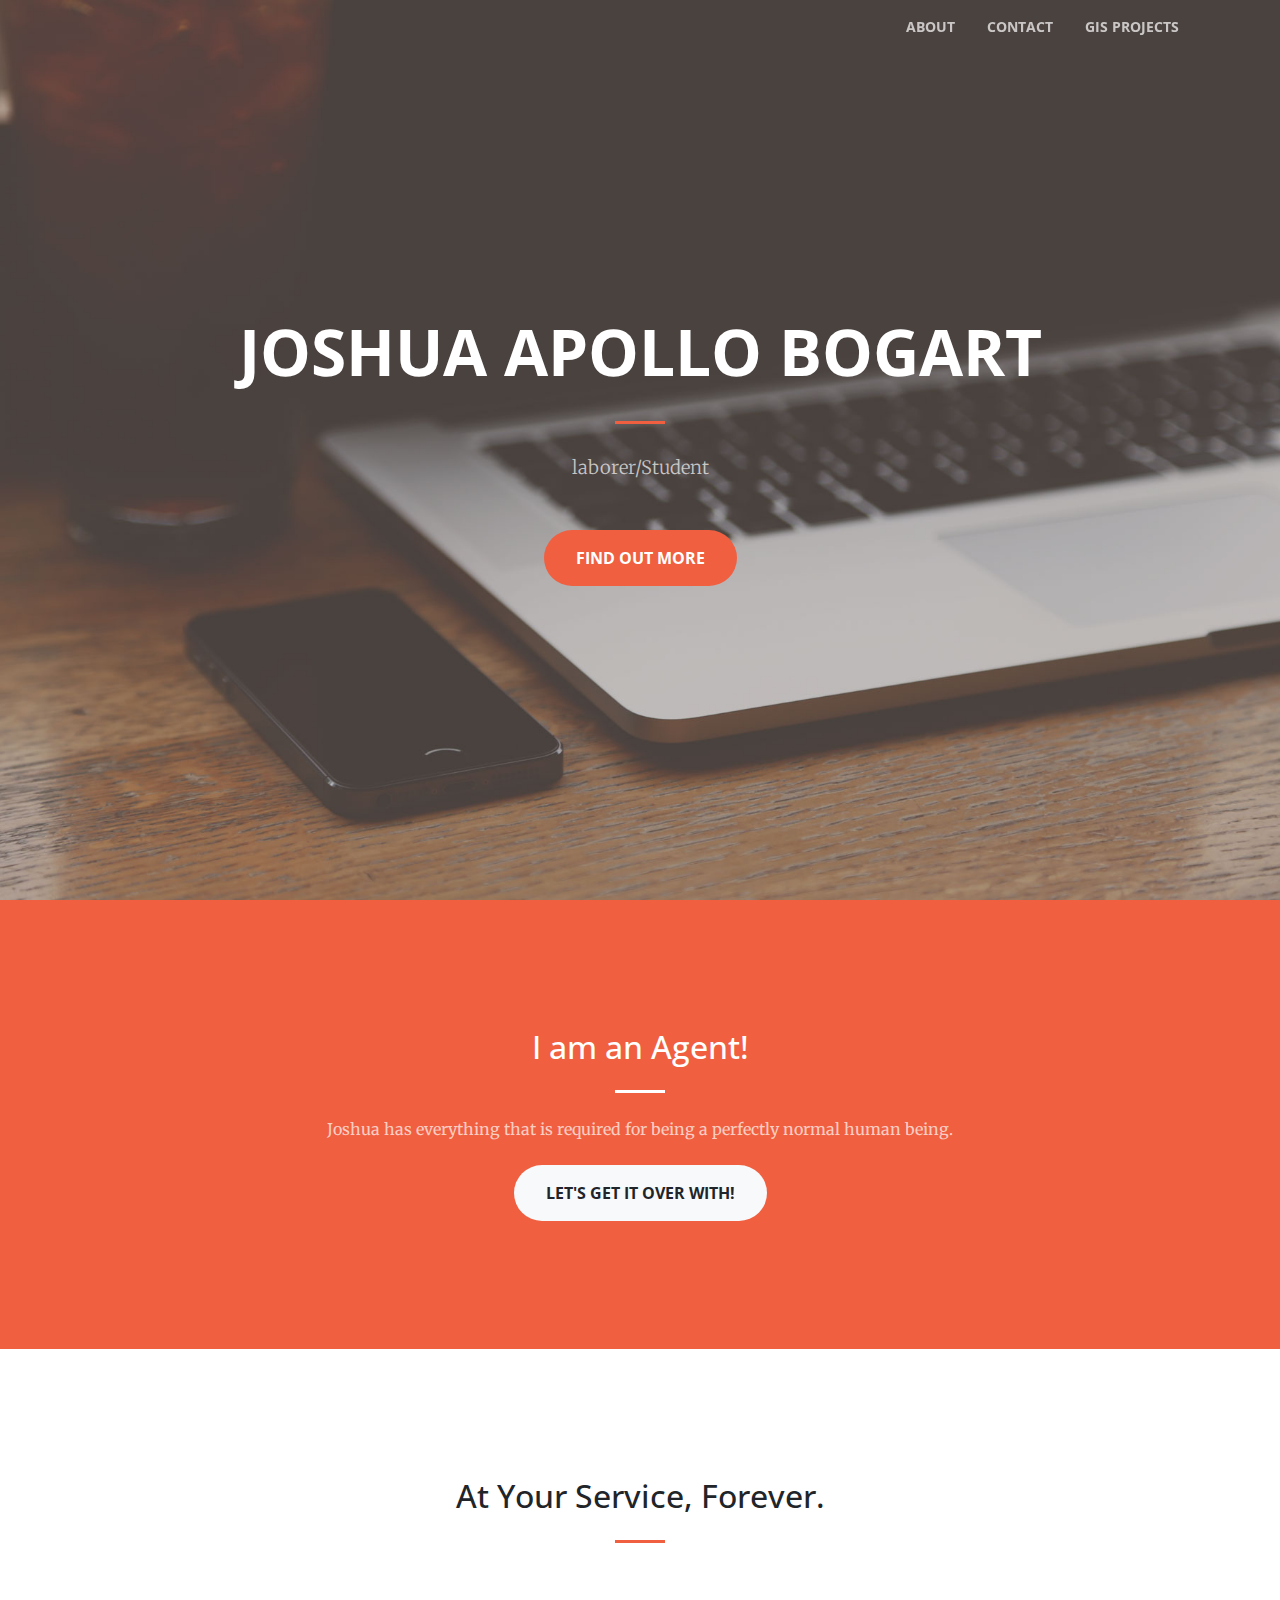
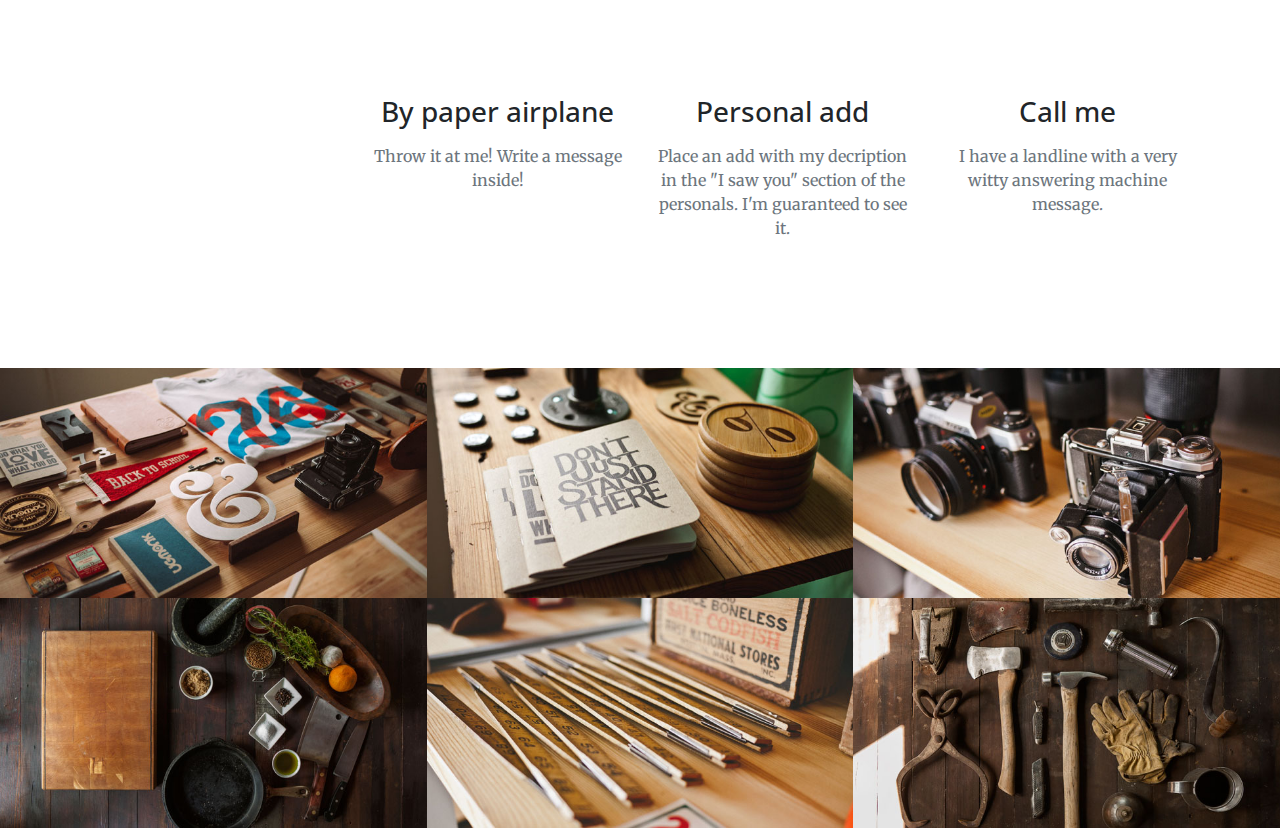
==== commit dcc8f4d0: "ed1" ====
--- a/index.html
+++ b/index.html
@@ -31,18 +31,23 @@
     <!-- Navigation -->
     <nav class="navbar navbar-expand-lg navbar-light fixed-top" id="mainNav">
       <div class="container">
+        <!--a class="navbar-brand js-scroll-trigger" href="#page-top">Start Bootstrap</a-->
         <button class="navbar-toggler navbar-toggler-right" type="button" data-toggle="collapse" data-target="#navbarResponsive" aria-controls="navbarResponsive" aria-expanded="false" aria-label="Toggle navigation">
           <span class="navbar-toggler-icon"></span>
         </button>
         <div class="collapse navbar-collapse" id="navbarResponsive">
           <ul class="navbar-nav ml-auto">
             <li class="nav-item">
-            </li>
-            <li class="nav-item">
-            </li>
-            <li class="nav-item">
-            </li>
-            <li class="nav-item">
+              <a class="nav-link js-scroll-trigger" href="#about">About</a>
+            </li>
+            <li class="nav-item">
+              <a class="nav-link js-scroll-trigger" href="#services">Contact</a>
+            </li>
+            <li class="nav-item">
+              <a class="nav-link js-scroll-trigger" href="#portfolio">GIS Projects</a>
+            </li>
+            <li class="nav-item">
+              <!--a class="nav-link js-scroll-trigger" href="#contact">Enchanted Stuff</a-->
             </li>
           </ul>
         </div>
@@ -59,6 +64,7 @@
             <hr>
           </div>
           <div class="col-lg-8 mx-auto">
+            <p class="text-faded mb-5"> laborer/Student</p>
             <a class="btn btn-primary btn-xl js-scroll-trigger" href="#about">Find Out More</a>
           </div>
         </div>
@@ -69,7 +75,10 @@
       <div class="container">
         <div class="row">
           <div class="col-lg-8 mx-auto text-center">
+            <h2 class="section-heading text-white">I am an Agent!</h2>
             <hr class="light my-4">
+            <p class="text-faded mb-4">Joshua has everything that is required for being a perfectly normal human being.</p>
+            <a class="btn btn-light btn-xl js-scroll-trigger" href="#services">Let's get it over with!</a>
           </div>
         </div>
       </div>
@@ -79,6 +88,7 @@
       <div class="container">
         <div class="row">
           <div class="col-lg-12 text-center">
+            <h2 class="section-heading">At Your Service, Forever.</h2>
             <hr class="my-4">
           </div>
         </div>
@@ -86,25 +96,31 @@
       <div class="container">
         <div class="row">
           <div class="col-lg-3 col-md-6 text-center">
+            <!--div class="service-box mt-5 mx-auto">
               <i class="fa fa-4x fa-diamond text-primary mb-3 sr-icons"></i>
               <h3 class="mb-3">Sturdy Templates</h3>
               <p class="text-muted mb-0">Our templates are updated regularly so they don't break.</p>
+            </div-->
           </div>
           <div class="col-lg-3 col-md-6 text-center">
             <div class="service-box mt-5 mx-auto">
               <i class="fa fa-4x fa-paper-plane text-primary mb-3 sr-icons"></i>
-              <h3 class="mb-3">Ready to Ship</h3>
-              <p class="text-muted mb-0">You can use this theme as is, or you can make changes!</p>
+              <h3 class="mb-3">By paper airplane</h3>
+              <p class="text-muted mb-0">Throw it at me! Write a message inside!</p>
             </div>
           </div>
           <div class="col-lg-3 col-md-6 text-center">
             <div class="service-box mt-5 mx-auto">
               <i class="fa fa-4x fa-newspaper-o text-primary mb-3 sr-icons"></i>
+              <h3 class="mb-3">Personal add</h3>
+              <p class="text-muted mb-0">Place an add with my decription in the "I saw you" section of the personals. I'm guaranteed to see it.</p>
             </div>
           </div>
           <div class="col-lg-3 col-md-6 text-center">
             <div class="service-box mt-5 mx-auto">
               <i class="fa fa-4x fa-heart text-primary mb-3 sr-icons"></i>
+              <h3 class="mb-3">Call me</h3>
+              <p class="text-muted mb-0">I have a landline with a very witty answering machine message.</p>
             </div>
           </div>
         </div>
@@ -120,8 +136,10 @@
               <div class="portfolio-box-caption">
                 <div class="portfolio-box-caption-content">
                   <div class="project-category text-faded">
-                  </div>
-                  <div class="project-name">
+                    GIS PROJECTS
+                  </div>
+                  <div class="project-name">
+                    P1
                   </div>
                 </div>
               </div>
@@ -136,7 +154,7 @@
                     GIS PROJECTS
                   </div>
                   <div class="project-name">
-                    P1
+                    P2
                   </div>
                 </div>
               </div>
@@ -151,7 +169,7 @@
                     GIS PROJECTS
                   </div>
                   <div class="project-name">
-                    P2
+                    P3
                   </div>
                 </div>
               </div>
@@ -166,7 +184,7 @@
                     GIS PROJECTS
                   </div>
                   <div class="project-name">
-                    P3
+                    P4
                   </div>
                 </div>
               </div>
@@ -181,7 +199,7 @@
                     GIS PROJECTS
                   </div>
                   <div class="project-name">
-                    P4
+                    P5
                   </div>
                 </div>
               </div>
@@ -196,7 +214,7 @@
                     GIS PROJECTS
                   </div>
                   <div class="project-name">
-                    P5
+                    P6
                   </div>
                 </div>
               </div>
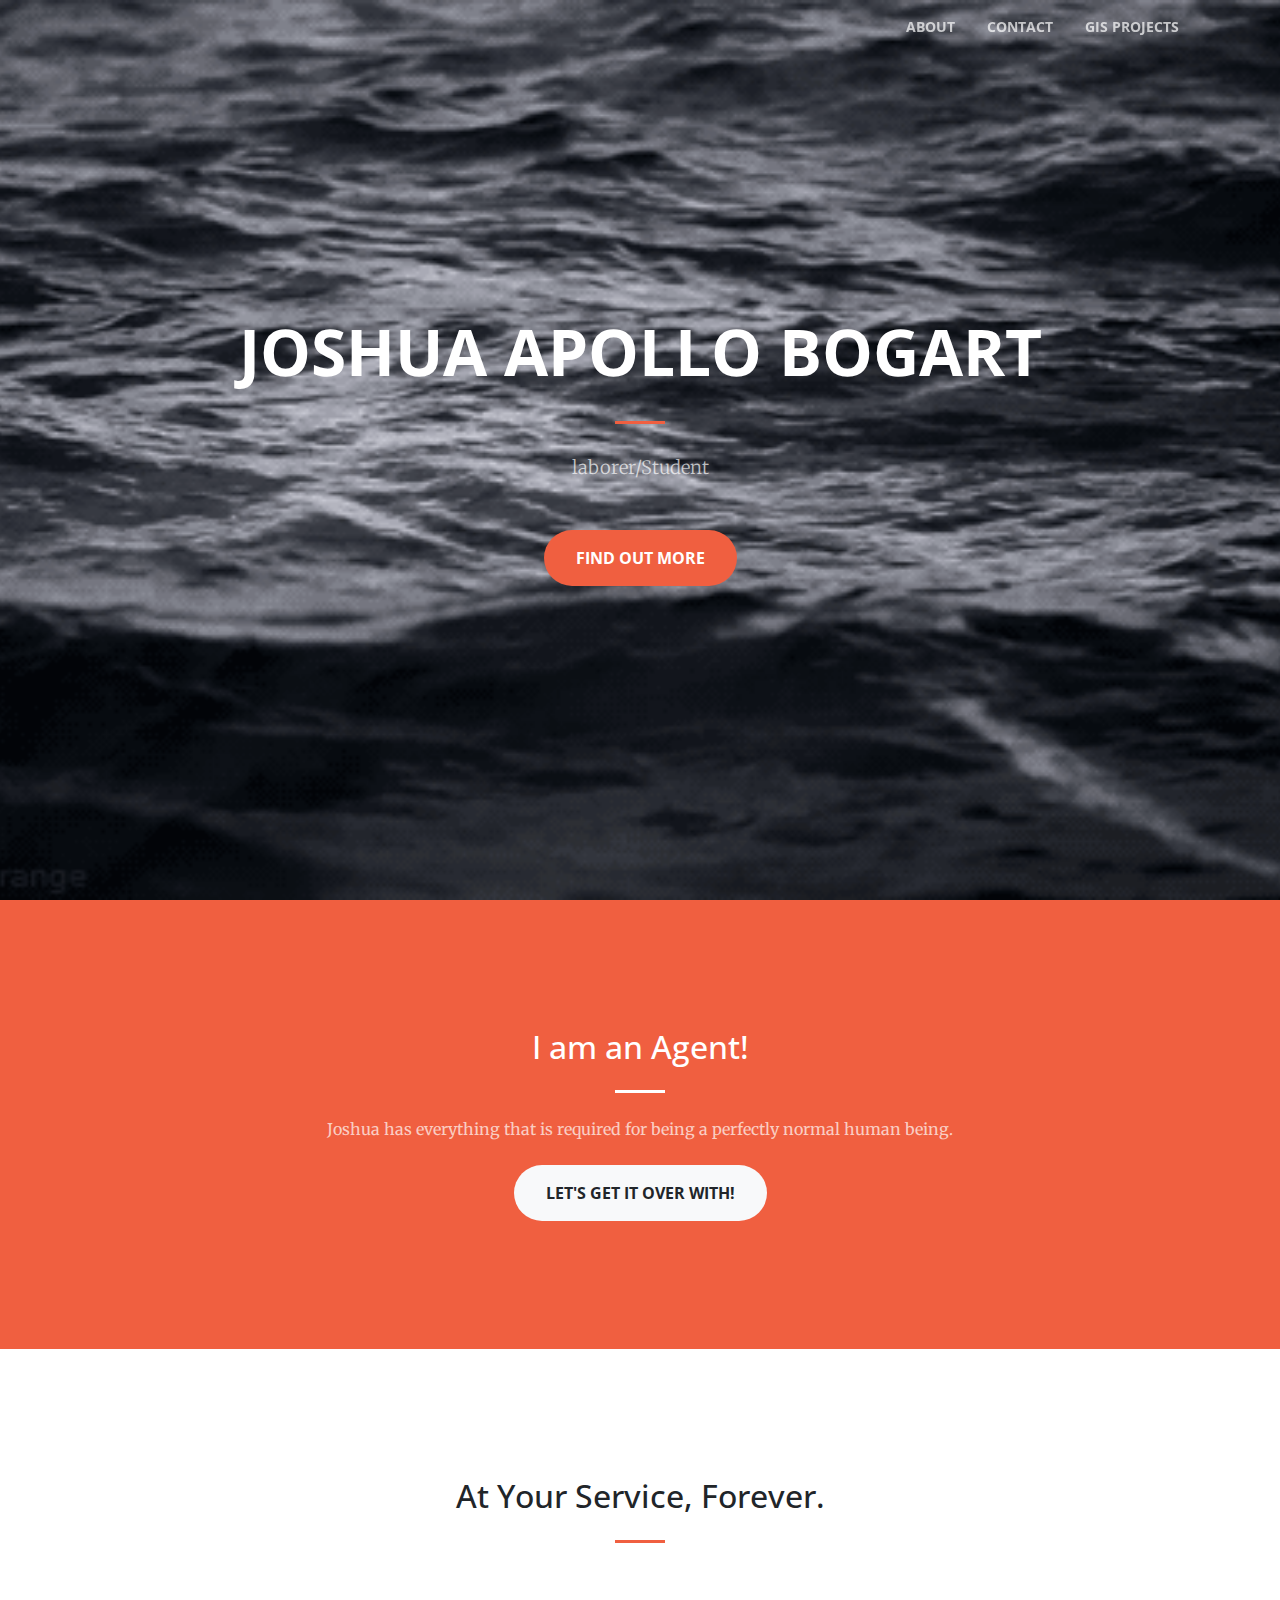
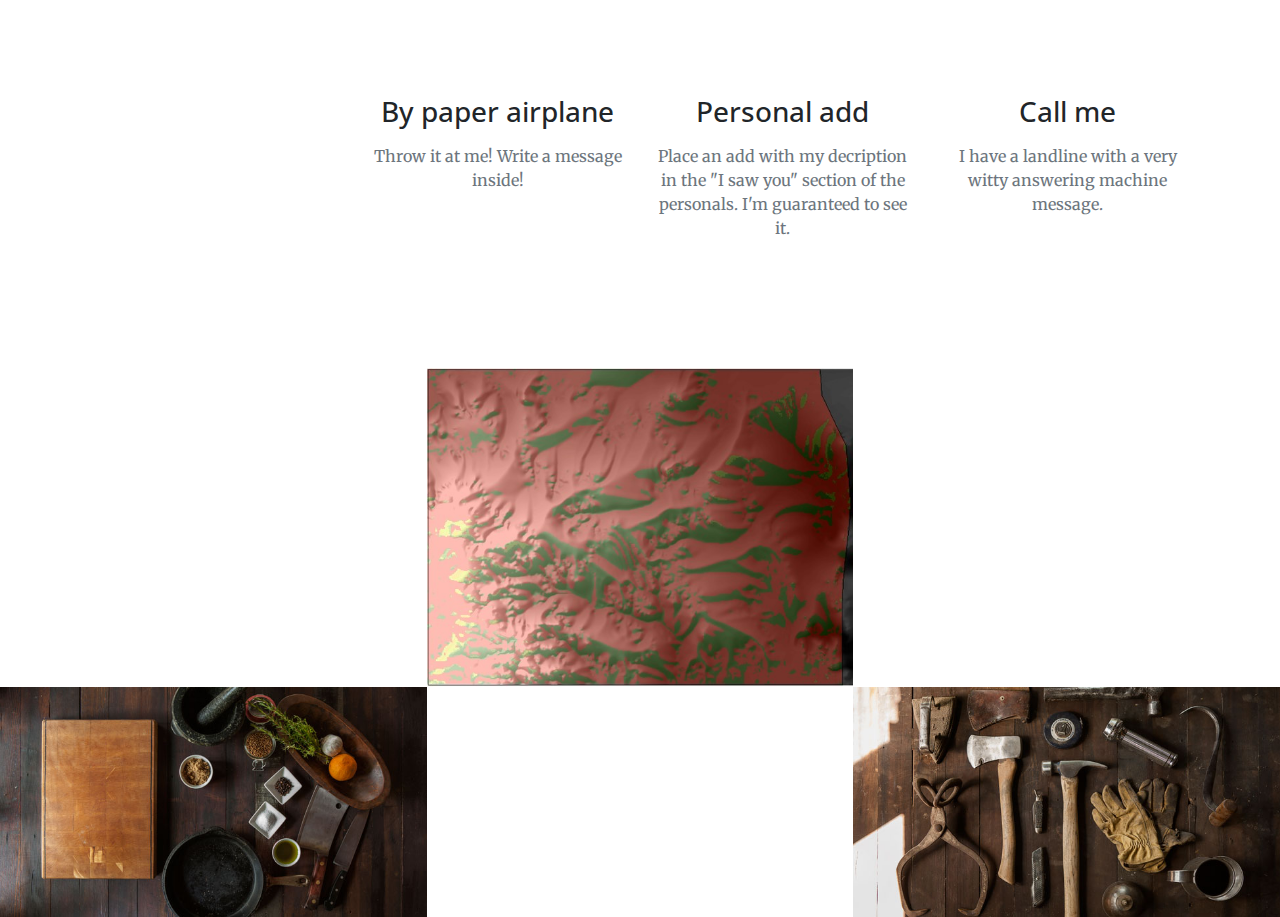
==== commit 5e8f3d0a: "ed2" ====
--- a/index.html
+++ b/index.html
@@ -131,38 +131,38 @@
       <div class="container-fluid p-0">
         <div class="row no-gutters popup-gallery">
           <div class="col-lg-4 col-sm-6">
-            <a class="portfolio-box" href="img/portfolio/fullsize/1.jpg">
-              <img class="img-fluid" src="img/portfolio/thumbnails/1.jpg" alt="">
-              <div class="portfolio-box-caption">
-                <div class="portfolio-box-caption-content">
-                  <div class="project-category text-faded">
-                    GIS PROJECTS
-                  </div>
-                  <div class="project-name">
-                    P1
-                  </div>
-                </div>
-              </div>
-            </a>
-          </div>
-          <div class="col-lg-4 col-sm-6">
-            <a class="portfolio-box" href="img/portfolio/fullsize/2.jpg">
-              <img class="img-fluid" src="img/portfolio/thumbnails/2.jpg" alt="">
-              <div class="portfolio-box-caption">
-                <div class="portfolio-box-caption-content">
-                  <div class="project-category text-faded">
-                    GIS PROJECTS
-                  </div>
-                  <div class="project-name">
-                    P2
-                  </div>
-                </div>
-              </div>
-            </a>
-          </div>
-          <div class="col-lg-4 col-sm-6">
-            <a class="portfolio-box" href="img/portfolio/fullsize/3.jpg">
-              <img class="img-fluid" src="img/portfolio/thumbnails/3.jpg" alt="">
+            <a class="portfolio-box" href="img/portfolio/fullsize/7.jpg">
+              <img class="img-fluid" src="img/portfolio/thumbnails/7.jpg" alt="">
+              <div class="portfolio-box-caption">
+                <div class="portfolio-box-caption-content">
+                  <div class="project-category text-faded">
+                    GIS PROJECTS
+                  </div>
+                  <div class="project-name">
+                    
+                  </div>
+                </div>
+              </div>
+            </a>
+          </div>
+          <div class="col-lg-4 col-sm-6">
+            <a class="portfolio-box" href="img/portfolio/fullsize/HM.jpg">
+              <img class="img-fluid" src="img/portfolio/thumbnails/HM.jpg" alt="">
+              <div class="portfolio-box-caption">
+                <div class="portfolio-box-caption-content">
+                  <div class="project-category text-faded">
+                    GIS PROJECTS
+                  </div>
+                  <div class="project-name">
+                    Hillshading Map
+                  </div>
+                </div>
+              </div>
+            </a>
+          </div>
+          <div class="col-lg-4 col-sm-6">
+            <a class="portfolio-box" href="img/portfolio/fullsize/7.jpg">
+              <img class="img-fluid" src="img/portfolio/thumbnails/7.jpg" alt="">
               <div class="portfolio-box-caption">
                 <div class="portfolio-box-caption-content">
                   <div class="project-category text-faded">
@@ -191,8 +191,8 @@
             </a>
           </div>
           <div class="col-lg-4 col-sm-6">
-            <a class="portfolio-box" href="img/portfolio/fullsize/5.jpg">
-              <img class="img-fluid" src="img/portfolio/thumbnails/5.jpg" alt="">
+            <a class="portfolio-box" href="img/portfolio/fullsize/7.jpg">
+              <img class="img-fluid" src="img/portfolio/thumbnails/7.jpg" alt="">
               <div class="portfolio-box-caption">
                 <div class="portfolio-box-caption-content">
                   <div class="project-category text-faded">
--- a/css/creative.min.css
+++ b/css/creative.min.css
@@ -1 +1 @@
-body,html{width:100%;height:100%}body{font-family:Merriweather,'Helvetica Neue',Arial,sans-serif}hr{max-width:50px;border-width:3px;border-color:#f05f40}hr.light{border-color:#fff}a{color:#f05f40;-webkit-transition:all .2s;-moz-transition:all .2s;transition:all .2s}a:hover{color:#f05f40}h1,h2,h3,h4,h5,h6{font-family:'Open Sans','Helvetica Neue',Arial,sans-serif}.bg-primary{background-color:#f05f40!important}.bg-dark{background-color:#212529!important}.text-faded{color:rgba(255,255,255,.7)}section{padding:8rem 0}.section-heading{margin-top:0}::-moz-selection{color:#fff;background:#212529;text-shadow:none}::selection{color:#fff;background:#212529;text-shadow:none}img::selection{color:#fff;background:0 0}img::-moz-selection{color:#fff;background:0 0}#mainNav{border-bottom:1px solid rgba(33,37,41,.1);background-color:#fff;font-family:'Open Sans','Helvetica Neue',Arial,sans-serif;-webkit-transition:all .2s;-moz-transition:all .2s;transition:all .2s}#mainNav .navbar-brand{font-weight:700;text-transform:uppercase;color:#f05f40;font-family:'Open Sans','Helvetica Neue',Arial,sans-serif}#mainNav .navbar-brand:focus,#mainNav .navbar-brand:hover{color:#f05f40}#mainNav .navbar-nav>li.nav-item>a.nav-link,#mainNav .navbar-nav>li.nav-item>a.nav-link:focus{font-size:.9rem;font-weight:700;text-transform:uppercase;color:#212529}#mainNav .navbar-nav>li.nav-item>a.nav-link:focus:hover,#mainNav .navbar-nav>li.nav-item>a.nav-link:hover{color:#f05f40}#mainNav .navbar-nav>li.nav-item>a.nav-link.active,#mainNav .navbar-nav>li.nav-item>a.nav-link:focus.active{color:#f05f40!important;background-color:transparent}#mainNav .navbar-nav>li.nav-item>a.nav-link.active:hover,#mainNav .navbar-nav>li.nav-item>a.nav-link:focus.active:hover{background-color:transparent}@media (min-width:992px){#mainNav{border-color:transparent;background-color:transparent}#mainNav .navbar-brand{color:rgba(255,255,255,.7)}#mainNav .navbar-brand:focus,#mainNav .navbar-brand:hover{color:#fff}#mainNav .navbar-nav>li.nav-item>a.nav-link{padding:.5rem 1rem}#mainNav .navbar-nav>li.nav-item>a.nav-link,#mainNav .navbar-nav>li.nav-item>a.nav-link:focus{color:rgba(255,255,255,.7)}#mainNav .navbar-nav>li.nav-item>a.nav-link:focus:hover,#mainNav .navbar-nav>li.nav-item>a.nav-link:hover{color:#fff}#mainNav.navbar-shrink{border-bottom:1px solid rgba(33,37,41,.1);background-color:#fff}#mainNav.navbar-shrink .navbar-brand{color:#f05f40}#mainNav.navbar-shrink .navbar-brand:focus,#mainNav.navbar-shrink .navbar-brand:hover{color:#f05f40}#mainNav.navbar-shrink .navbar-nav>li.nav-item>a.nav-link,#mainNav.navbar-shrink .navbar-nav>li.nav-item>a.nav-link:focus{color:#212529}#mainNav.navbar-shrink .navbar-nav>li.nav-item>a.nav-link:focus:hover,#mainNav.navbar-shrink .navbar-nav>li.nav-item>a.nav-link:hover{color:#f05f40}}header.masthead{padding-top:10rem;padding-bottom:calc(10rem - 56px);background-image:url(../img/header.jpg);background-position:center center;-webkit-background-size:cover;-moz-background-size:cover;-o-background-size:cover;background-size:cover}header.masthead hr{margin-top:30px;margin-bottom:30px}header.masthead h1{font-size:2rem}header.masthead p{font-weight:300}@media (min-width:768px){header.masthead p{font-size:1.15rem}}@media (min-width:992px){header.masthead{height:100vh;min-height:650px;padding-top:0;padding-bottom:0}header.masthead h1{font-size:3rem}}@media (min-width:1200px){header.masthead h1{font-size:4rem}}.service-box{max-width:400px}.portfolio-box{position:relative;display:block;max-width:650px;margin:0 auto}.portfolio-box .portfolio-box-caption{position:absolute;bottom:0;display:block;width:100%;height:100%;text-align:center;opacity:0;color:#fff;background:rgba(240,95,64,.9);-webkit-transition:all .2s;-moz-transition:all .2s;transition:all .2s}.portfolio-box .portfolio-box-caption .portfolio-box-caption-content{position:absolute;top:50%;width:100%;transform:translateY(-50%);text-align:center}.portfolio-box .portfolio-box-caption .portfolio-box-caption-content .project-category,.portfolio-box .portfolio-box-caption .portfolio-box-caption-content .project-name{padding:0 15px;font-family:'Open Sans','Helvetica Neue',Arial,sans-serif}.portfolio-box .portfolio-box-caption .portfolio-box-caption-content .project-category{font-size:14px;font-weight:600;text-transform:uppercase}.portfolio-box .portfolio-box-caption .portfolio-box-caption-content .project-name{font-size:18px}.portfolio-box:hover .portfolio-box-caption{opacity:1}.portfolio-box:focus{outline:0}@media (min-width:768px){.portfolio-box .portfolio-box-caption .portfolio-box-caption-content .project-category{font-size:16px}.portfolio-box .portfolio-box-caption .portfolio-box-caption-content .project-name{font-size:22px}}.text-primary{color:#f05f40!important}.btn{font-weight:700;text-transform:uppercase;border:none;border-radius:300px;font-family:'Open Sans','Helvetica Neue',Arial,sans-serif}.btn-xl{padding:1rem 2rem}.btn-primary{background-color:#f05f40;border-color:#f05f40}.btn-primary:active,.btn-primary:focus,.btn-primary:hover{color:#fff;background-color:#ee4b28!important}.btn-primary:active,.btn-primary:focus{box-shadow:0 0 0 .2rem rgba(240,95,64,.5)!important}+body,html{width:100%;height:100%}body{font-family:Merriweather,'Helvetica Neue',Arial,sans-serif}hr{max-width:50px;border-width:3px;border-color:#f05f40}hr.light{border-color:#fff}a{color:#f05f40;-webkit-transition:all .2s;-moz-transition:all .2s;transition:all .2s}a:hover{color:#f05f40}h1,h2,h3,h4,h5,h6{font-family:'Open Sans','Helvetica Neue',Arial,sans-serif}.bg-primary{background-color:#f05f40!important}.bg-dark{background-color:#212529!important}.text-faded{color:rgba(255,255,255,.7)}section{padding:8rem 0}.section-heading{margin-top:0}::-moz-selection{color:#fff;background:#212529;text-shadow:none}::selection{color:#fff;background:#212529;text-shadow:none}img::selection{color:#fff;background:0 0}img::-moz-selection{color:#fff;background:0 0}#mainNav{border-bottom:1px solid rgba(33,37,41,.1);background-color:#fff;font-family:'Open Sans','Helvetica Neue',Arial,sans-serif;-webkit-transition:all .2s;-moz-transition:all .2s;transition:all .2s}#mainNav .navbar-brand{font-weight:700;text-transform:uppercase;color:#f05f40;font-family:'Open Sans','Helvetica Neue',Arial,sans-serif}#mainNav .navbar-brand:focus,#mainNav .navbar-brand:hover{color:#f05f40}#mainNav .navbar-nav>li.nav-item>a.nav-link,#mainNav .navbar-nav>li.nav-item>a.nav-link:focus{font-size:.9rem;font-weight:700;text-transform:uppercase;color:#212529}#mainNav .navbar-nav>li.nav-item>a.nav-link:focus:hover,#mainNav .navbar-nav>li.nav-item>a.nav-link:hover{color:#f05f40}#mainNav .navbar-nav>li.nav-item>a.nav-link.active,#mainNav .navbar-nav>li.nav-item>a.nav-link:focus.active{color:#f05f40!important;background-color:transparent}#mainNav .navbar-nav>li.nav-item>a.nav-link.active:hover,#mainNav .navbar-nav>li.nav-item>a.nav-link:focus.active:hover{background-color:transparent}@media (min-width:992px){#mainNav{border-color:transparent;background-color:transparent}#mainNav .navbar-brand{color:rgba(255,255,255,.7)}#mainNav .navbar-brand:focus,#mainNav .navbar-brand:hover{color:#fff}#mainNav .navbar-nav>li.nav-item>a.nav-link{padding:.5rem 1rem}#mainNav .navbar-nav>li.nav-item>a.nav-link,#mainNav .navbar-nav>li.nav-item>a.nav-link:focus{color:rgba(255,255,255,.7)}#mainNav .navbar-nav>li.nav-item>a.nav-link:focus:hover,#mainNav .navbar-nav>li.nav-item>a.nav-link:hover{color:#fff}#mainNav.navbar-shrink{border-bottom:1px solid rgba(33,37,41,.1);background-color:#fff}#mainNav.navbar-shrink .navbar-brand{color:#f05f40}#mainNav.navbar-shrink .navbar-brand:focus,#mainNav.navbar-shrink .navbar-brand:hover{color:#f05f40}#mainNav.navbar-shrink .navbar-nav>li.nav-item>a.nav-link,#mainNav.navbar-shrink .navbar-nav>li.nav-item>a.nav-link:focus{color:#212529}#mainNav.navbar-shrink .navbar-nav>li.nav-item>a.nav-link:focus:hover,#mainNav.navbar-shrink .navbar-nav>li.nav-item>a.nav-link:hover{color:#f05f40}}header.masthead{padding-top:10rem;padding-bottom:calc(10rem - 56px);background-image:url(../img/water.gif);background-position:center center;-webkit-background-size:cover;-moz-background-size:cover;-o-background-size:cover;background-size:cover}header.masthead hr{margin-top:30px;margin-bottom:30px}header.masthead h1{font-size:2rem}header.masthead p{font-weight:300}@media (min-width:768px){header.masthead p{font-size:1.15rem}}@media (min-width:992px){header.masthead{height:100vh;min-height:650px;padding-top:0;padding-bottom:0}header.masthead h1{font-size:3rem}}@media (min-width:1200px){header.masthead h1{font-size:4rem}}.service-box{max-width:400px}.portfolio-box{position:relative;display:block;max-width:650px;margin:0 auto}.portfolio-box .portfolio-box-caption{position:absolute;bottom:0;display:block;width:100%;height:100%;text-align:center;opacity:0;color:#fff;background:rgba(240,95,64,.9);-webkit-transition:all .2s;-moz-transition:all .2s;transition:all .2s}.portfolio-box .portfolio-box-caption .portfolio-box-caption-content{position:absolute;top:50%;width:100%;transform:translateY(-50%);text-align:center}.portfolio-box .portfolio-box-caption .portfolio-box-caption-content .project-category,.portfolio-box .portfolio-box-caption .portfolio-box-caption-content .project-name{padding:0 15px;font-family:'Open Sans','Helvetica Neue',Arial,sans-serif}.portfolio-box .portfolio-box-caption .portfolio-box-caption-content .project-category{font-size:14px;font-weight:600;text-transform:uppercase}.portfolio-box .portfolio-box-caption .portfolio-box-caption-content .project-name{font-size:18px}.portfolio-box:hover .portfolio-box-caption{opacity:1}.portfolio-box:focus{outline:0}@media (min-width:768px){.portfolio-box .portfolio-box-caption .portfolio-box-caption-content .project-category{font-size:16px}.portfolio-box .portfolio-box-caption .portfolio-box-caption-content .project-name{font-size:22px}}.text-primary{color:#f05f40!important}.btn{font-weight:700;text-transform:uppercase;border:none;border-radius:300px;font-family:'Open Sans','Helvetica Neue',Arial,sans-serif}.btn-xl{padding:1rem 2rem}.btn-primary{background-color:#f05f40;border-color:#f05f40}.btn-primary:active,.btn-primary:focus,.btn-primary:hover{color:#fff;background-color:#ee4b28!important}.btn-primary:active,.btn-primary:focus{box-shadow:0 0 0 .2rem rgba(240,95,64,.5)!important}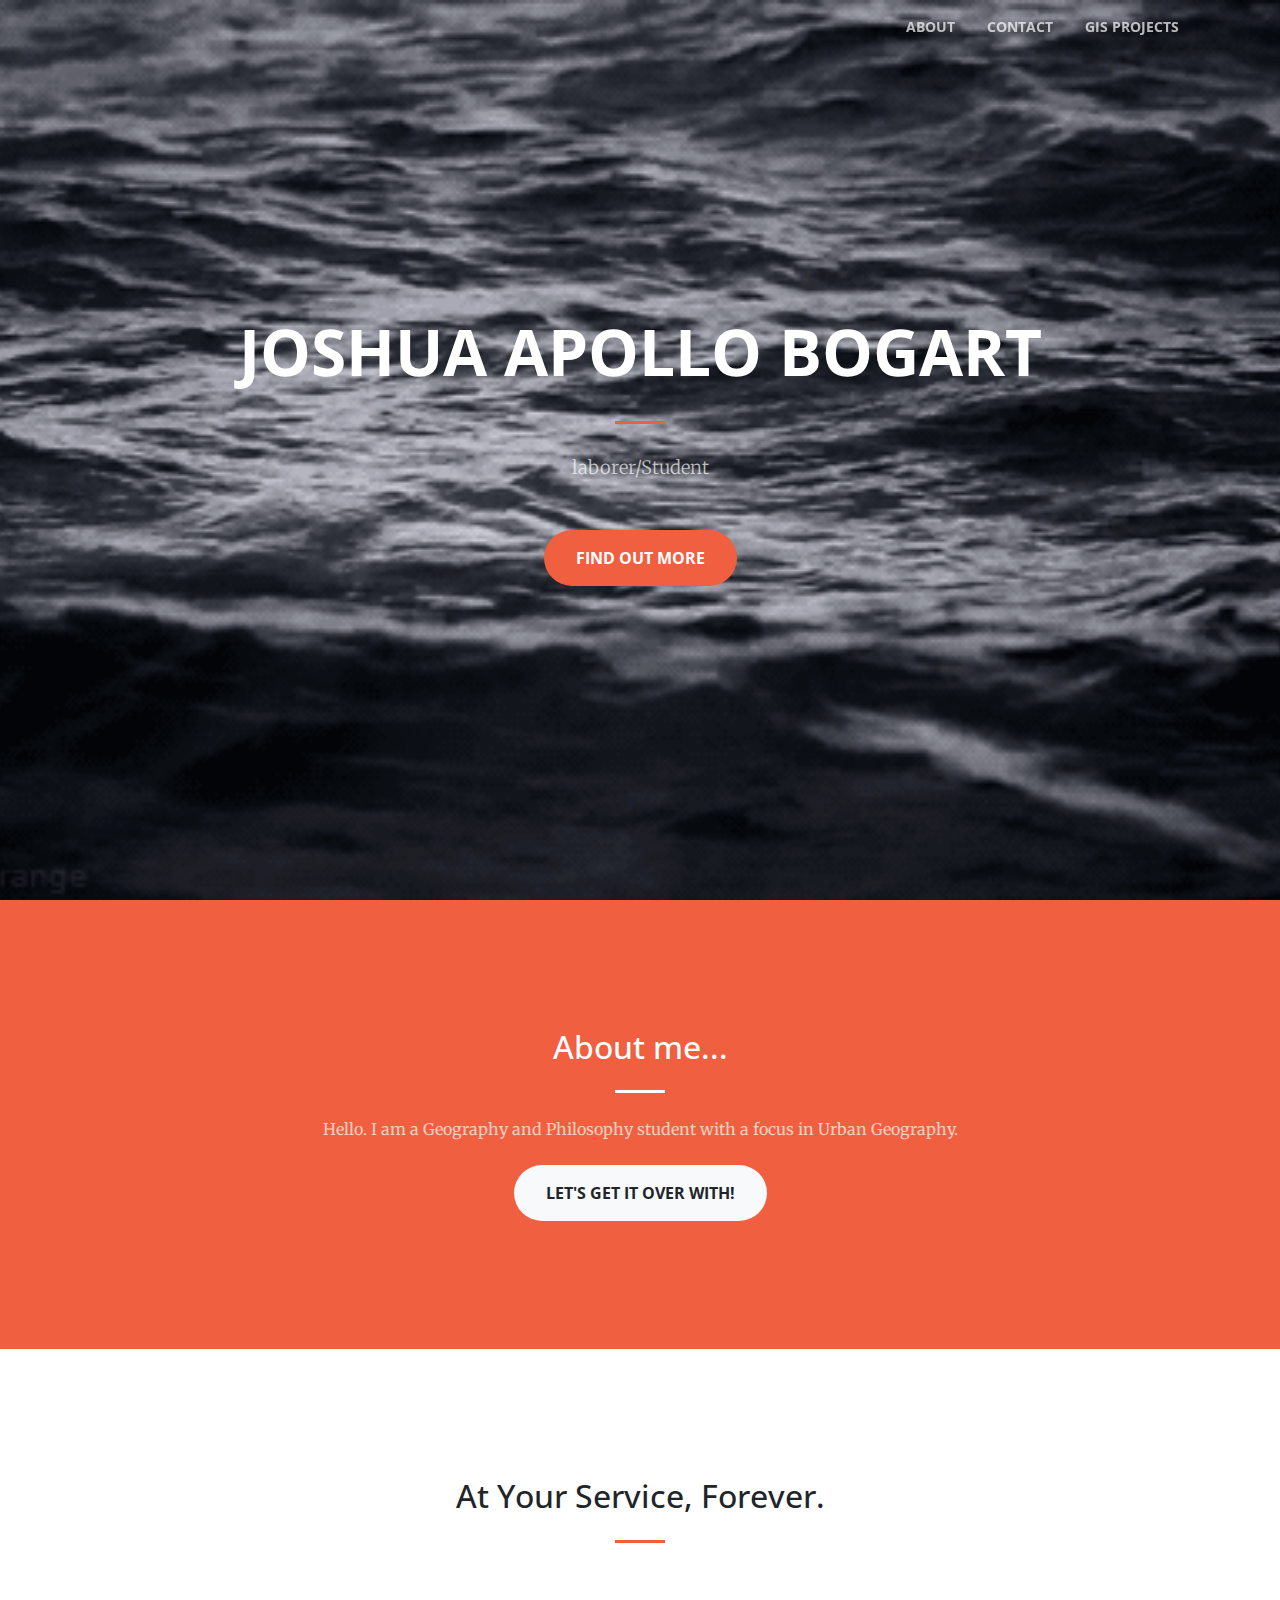
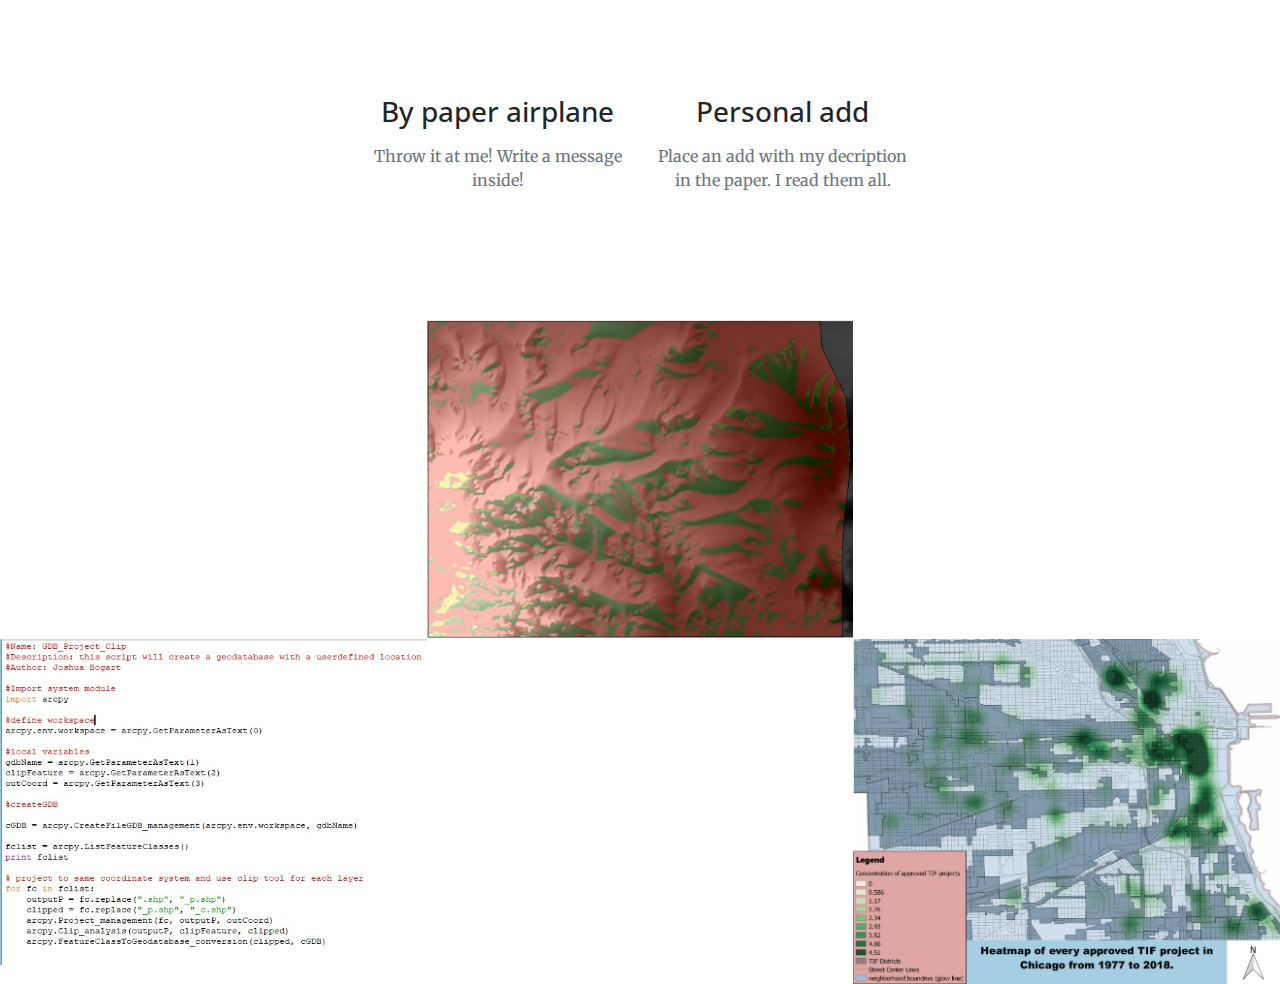
==== commit 907cb0b1: "ed3" ====
--- a/index.html
+++ b/index.html
@@ -75,9 +75,9 @@
       <div class="container">
         <div class="row">
           <div class="col-lg-8 mx-auto text-center">
-            <h2 class="section-heading text-white">I am an Agent!</h2>
+            <h2 class="section-heading text-white">About me...</h2>
             <hr class="light my-4">
-            <p class="text-faded mb-4">Joshua has everything that is required for being a perfectly normal human being.</p>
+            <p class="text-faded mb-4">Hello. I am a Geography and Philosophy student with a focus in Urban Geography.</p>
             <a class="btn btn-light btn-xl js-scroll-trigger" href="#services">Let's get it over with!</a>
           </div>
         </div>
@@ -113,15 +113,15 @@
             <div class="service-box mt-5 mx-auto">
               <i class="fa fa-4x fa-newspaper-o text-primary mb-3 sr-icons"></i>
               <h3 class="mb-3">Personal add</h3>
-              <p class="text-muted mb-0">Place an add with my decription in the "I saw you" section of the personals. I'm guaranteed to see it.</p>
+              <p class="text-muted mb-0">Place an add with my decription in the paper. I read them all.</p>
             </div>
           </div>
-          <div class="col-lg-3 col-md-6 text-center">
+          <!--div class="col-lg-3 col-md-6 text-center">
             <div class="service-box mt-5 mx-auto">
               <i class="fa fa-4x fa-heart text-primary mb-3 sr-icons"></i>
               <h3 class="mb-3">Call me</h3>
               <p class="text-muted mb-0">I have a landline with a very witty answering machine message.</p>
-            </div>
+            </div-->
           </div>
         </div>
       </div>
@@ -176,15 +176,15 @@
             </a>
           </div>
           <div class="col-lg-4 col-sm-6">
-            <a class="portfolio-box" href="img/portfolio/fullsize/4.jpg">
-              <img class="img-fluid" src="img/portfolio/thumbnails/4.jpg" alt="">
-              <div class="portfolio-box-caption">
-                <div class="portfolio-box-caption-content">
-                  <div class="project-category text-faded">
-                    GIS PROJECTS
-                  </div>
-                  <div class="project-name">
-                    P4
+            <a class="portfolio-box" href="img/portfolio/fullsize/pyp1.jpg">
+              <img class="img-fluid" src="img/portfolio/thumbnails/pyp1.jpg" alt="">
+              <div class="portfolio-box-caption">
+                <div class="portfolio-box-caption-content">
+                  <div class="project-category text-faded">
+                    GIS PROJECTS
+                  </div>
+                  <div class="project-name">
+                    My first script
                   </div>
                 </div>
               </div>
@@ -206,15 +206,15 @@
             </a>
           </div>
           <div class="col-lg-4 col-sm-6">
-            <a class="portfolio-box" href="img/portfolio/fullsize/6.jpg">
-              <img class="img-fluid" src="img/portfolio/thumbnails/6.jpg" alt="">
-              <div class="portfolio-box-caption">
-                <div class="portfolio-box-caption-content">
-                  <div class="project-category text-faded">
-                    GIS PROJECTS
-                  </div>
-                  <div class="project-name">
-                    P6
+            <a class="portfolio-box" href="img/portfolio/fullsize/Qgismap.jpg">
+              <img class="img-fluid" src="img/portfolio/thumbnails/Qgismap.jpg" alt="">
+              <div class="portfolio-box-caption">
+                <div class="portfolio-box-caption-content">
+                  <div class="project-category text-faded">
+                    GIS PROJECTS
+                  </div>
+                  <div class="project-name">
+                    TIF map in QGIS
                   </div>
                 </div>
               </div>
